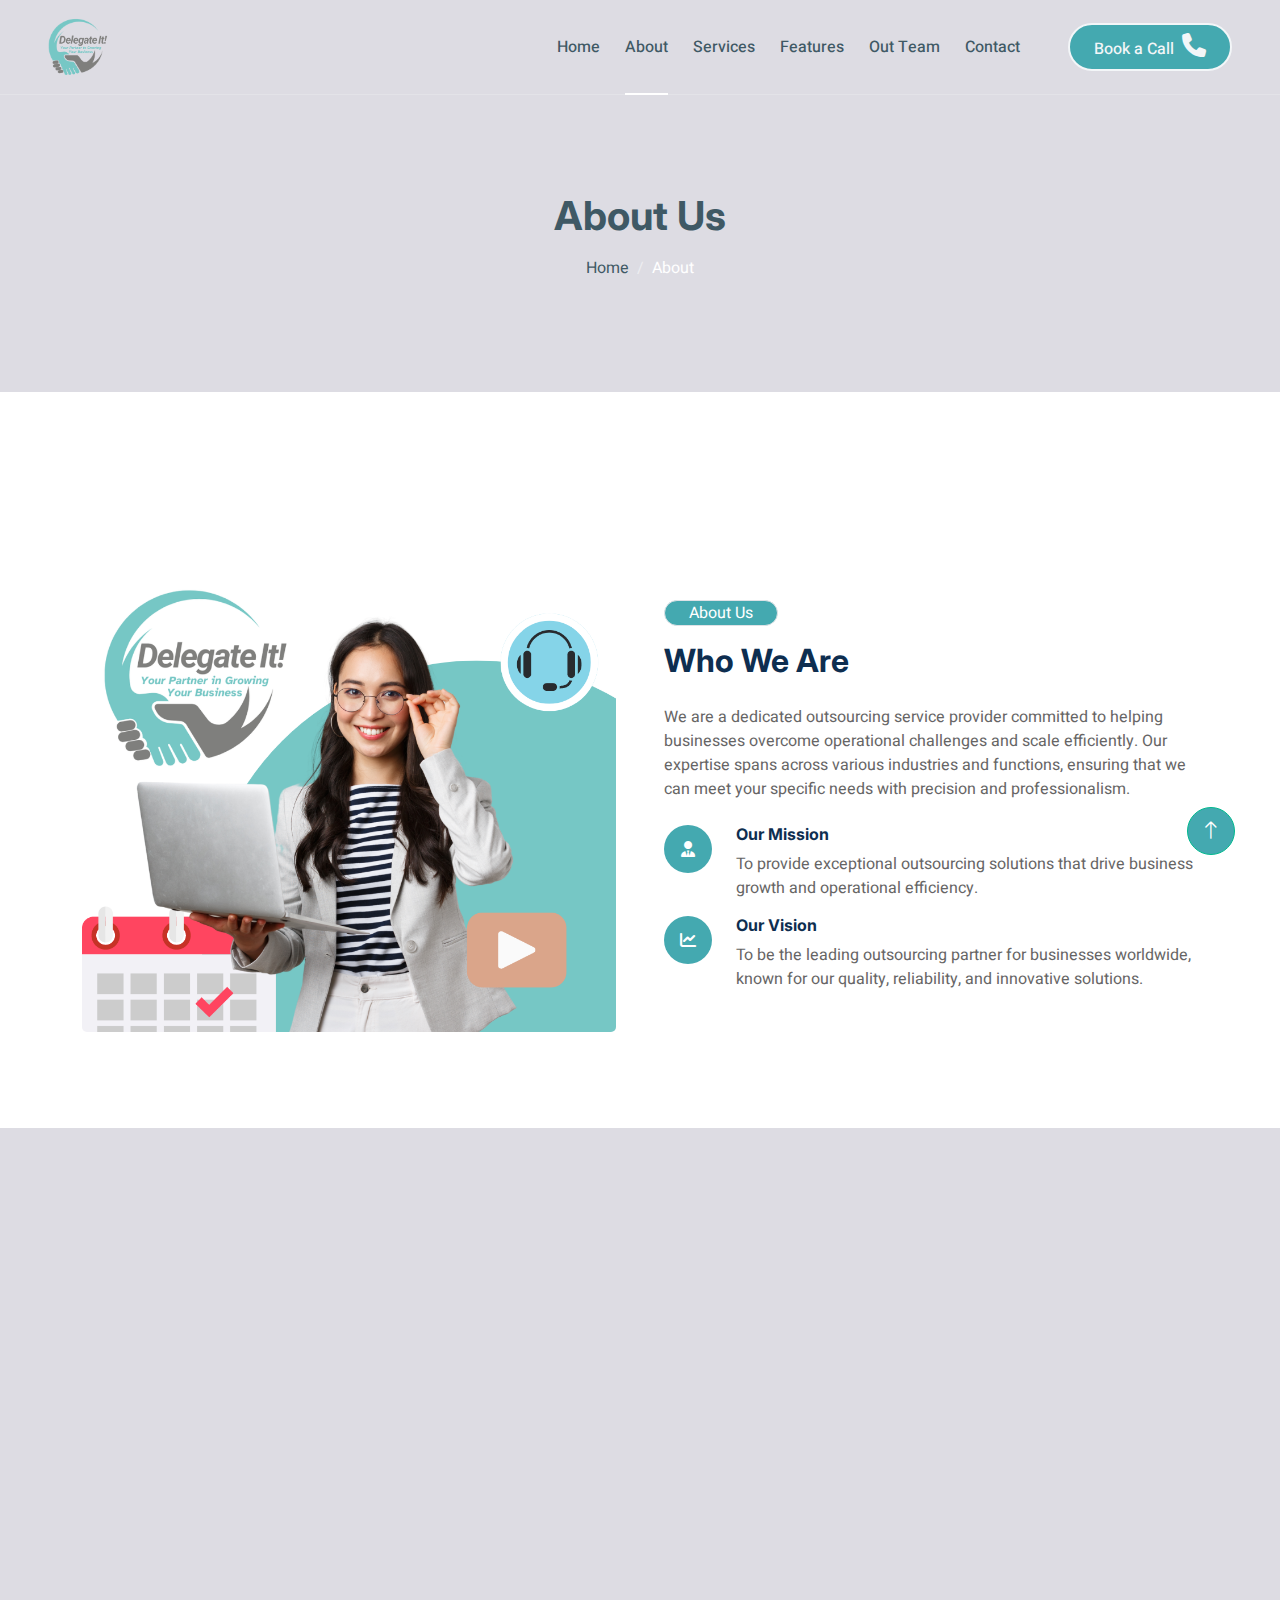
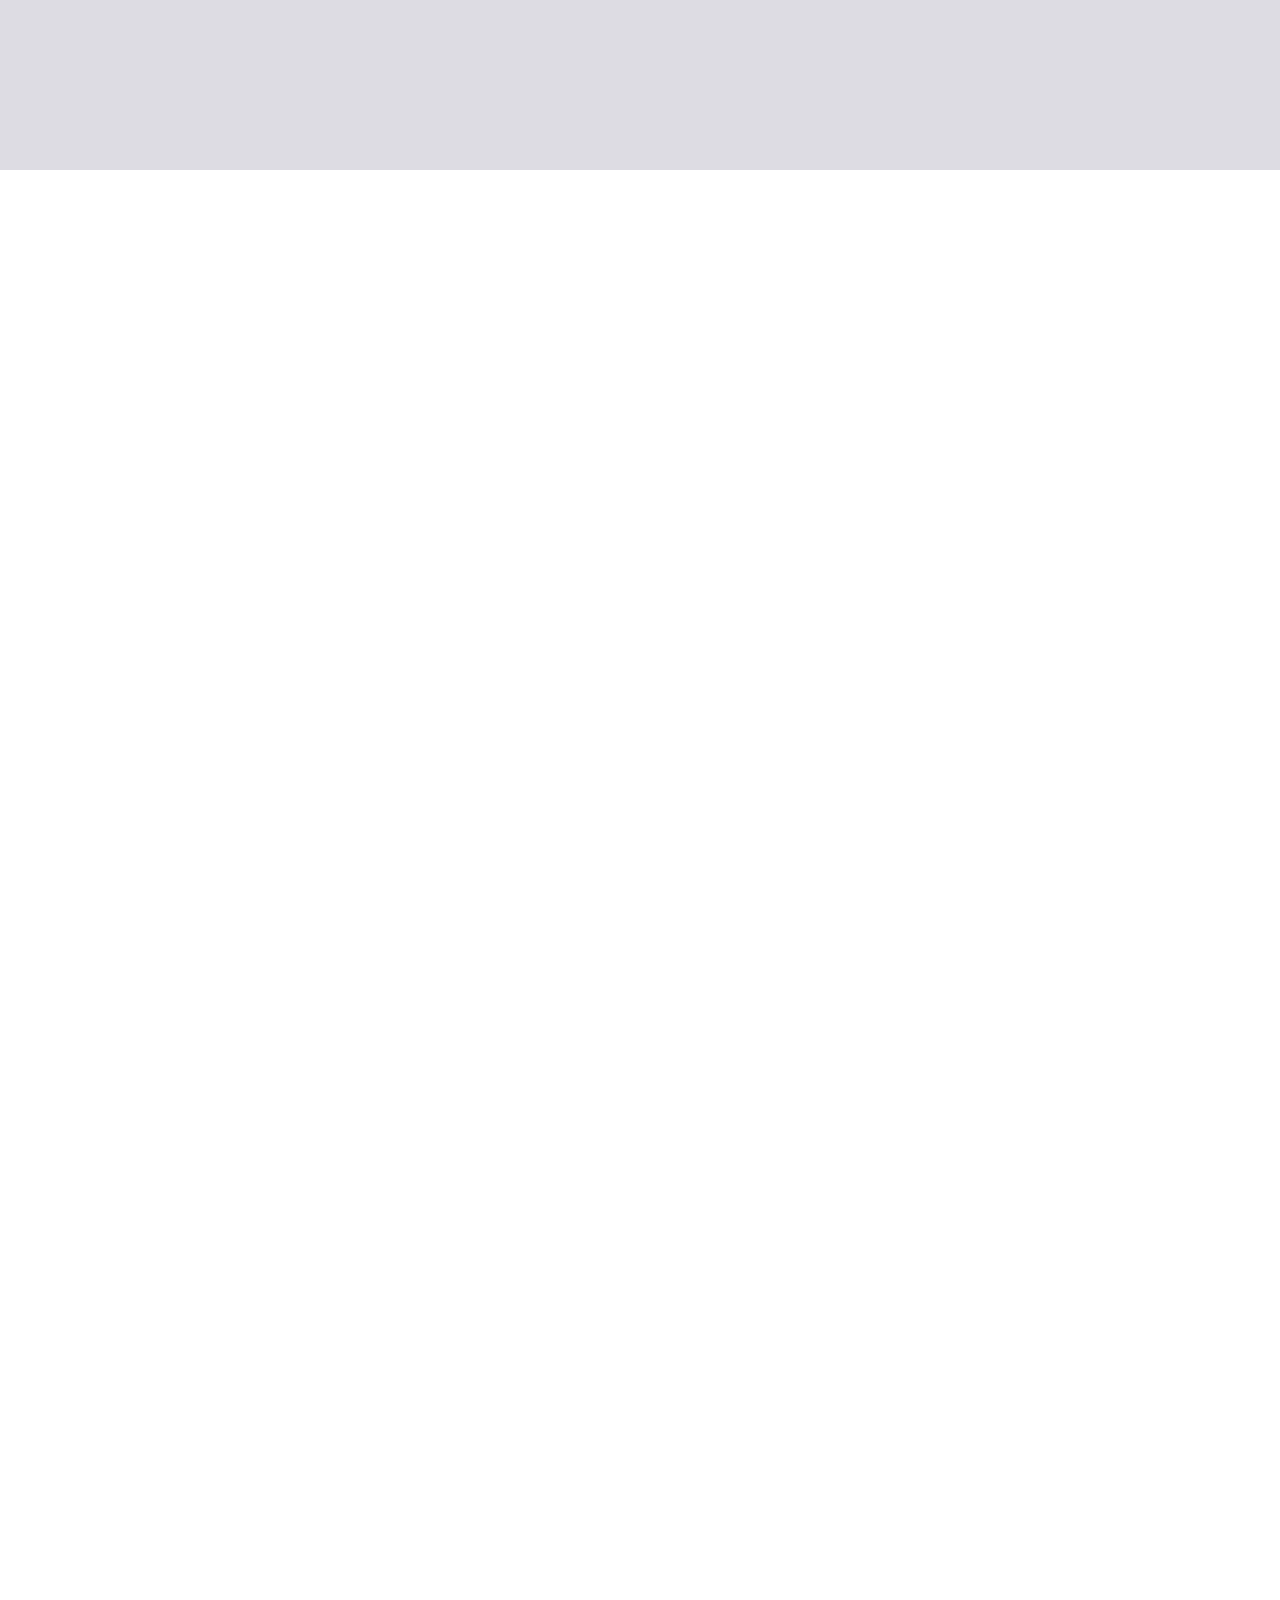
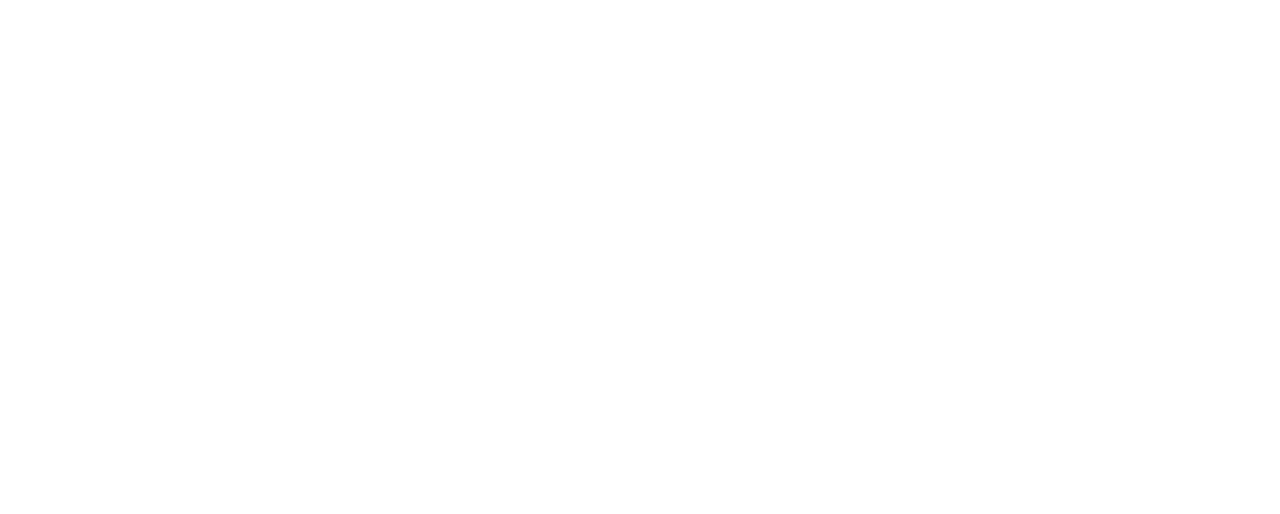
==== about.html @ 15de9ec6 "removing the career footer links" ====
<!DOCTYPE html>
<html lang="en">

<head>
    <meta charset="utf-8">
    <title>You Can Delegate | Staffing Agency</title>
    <meta content="width=device-width, initial-scale=1.0" name="viewport">
    <meta content="" name="keywords">
    <meta content="" name="description">

    <!-- Favicon -->
    <link href="img/favicon.ico" rel="icon">

    <!-- Google Web Fonts -->
    <link rel="preconnect" href="https://fonts.googleapis.com">
    <link rel="preconnect" href="https://fonts.gstatic.com" crossorigin>
    <link href="https://fonts.googleapis.com/css2?family=Heebo:wght@400;500;600&family=Inter:wght@700;800&display=swap" rel="stylesheet"> 

    <!-- Icon Font Stylesheet -->
    <link href="https://cdnjs.cloudflare.com/ajax/libs/font-awesome/6.5.2/css/all.min.css" rel="stylesheet">
    <link href="https://cdn.jsdelivr.net/npm/bootstrap-icons@1.4.1/font/bootstrap-icons.css" rel="stylesheet">

    <!-- Libraries Stylesheet -->
    <link href="lib/animate/animate.min.css" rel="stylesheet">
    <link href="lib/owlcarousel/assets/owl.carousel.min.css" rel="stylesheet">

    <!-- Customized Bootstrap Stylesheet -->
    <link href="css/bootstrap.min.css" rel="stylesheet">

    <!-- Template Stylesheet -->
    <link href="css/style.css" rel="stylesheet">
</head>

<body>
    <div class="container-xxl bg-white p-0">
        <!-- Spinner Start -->
        <div id="spinner" class="show bg-white position-fixed translate-middle w-100 vh-100 top-50 start-50 d-flex align-items-center justify-content-center">
            <div class="spinner-border text-primary" style="width: 3rem; height: 3rem;" role="status">
                <span class="sr-only">Loading...</span>
            </div>
        </div>
        <!-- Spinner End -->


        <!-- Navbar & Hero Start -->
        <div class="container-xxl position-relative p-0">
            <nav class="navbar navbar-expand-lg navbar-light px-4 px-lg-5 py-3 py-lg-0 ">
                <a href="index.html" class="navbar-brand p-0">
                    
                    <img src="img/small_header_logo.png" alt="Logo">
                </a>
                <button class="navbar-toggler" type="button" data-bs-toggle="collapse" data-bs-target="#navbarCollapse">
                    <span class="fa fa-bars"></span>
                </button>
                <div class="collapse navbar-collapse" id="navbarCollapse">
                    <div class="navbar-nav ms-auto py-0 ">
                        <a href="index.html" class="nav-item nav-link  "><span class="hc-dark">Home</span></a>
                        <a href="index.html#about-section" class="nav-item nav-link active"><span class="hc-dark">About</span></a>
                        <a href="index.html#services-section" class="nav-item nav-link"><span class="hc-dark">Services</span></a>
                        <a href="index.html#features-section" class="nav-item nav-link "><span class="hc-dark">Features</span></a>
                        <a href="index.html#team-section" class="nav-item nav-link"><span class="hc-dark">Out Team</span></a>
                        <!--<div class="nav-item dropdown">
                            <a href="#" class="nav-link dropdown-toggle" data-bs-toggle="dropdown">Pages</a>
                            <div class="dropdown-menu m-0">
                                <a href="feature.html" class="dropdown-item">Features</a>
                                <a href="quote.html" class="dropdown-item">Free Quote</a>
                                <a href="team.html" class="dropdown-item">Our Team</a>
                                <a href="testimonial.html" class="dropdown-item">Testimonial</a>
                                <a href="404.html" class="dropdown-item">404 Page</a>
                            </div>
                        </div> -->
                        <a href="contact.html" class="nav-item nav-link"><span class="hc-dark">Contact</span></a>
                    </div>
                    <a href="book_a_call.html" class="btn btn-outline-light border-2 rounded-pill bg-teal text-light py-2 px-4 ms-lg-5">Book a Call<i class="fa fa-phone text-light fs-4 ms-2"></i></a>
                </div>
            </nav>

            <div class="container-xxl btn-bg-gray page-header">
                <div class="container text-center">
                    <h1 class=" animated zoomIn mb-3 hc-dark">About Us</h1>
                    <nav aria-label="breadcrumb">
                        <ol class="breadcrumb justify-content-center">
                            <li class="breadcrumb-item"><a class="" href="index.html"><span class="hc-dark">Home</span></a></li>
                            <li class="breadcrumb-item text-white active " aria-current="page">About</li>
                        </ol>
                    </nav>
                </div>
            </div>
        </div>
        <!-- Navbar & Hero End -->


        <!-- About Start -->
        <div class="container-xxl py-6" id="about-section">
            <div class="container">
                <div class="row g-5 align-items-center">
                    <div class="col-lg-6 wow zoomIn" data-wow-delay="0.1s">
                        <img class="img-fluid rounded" src="img/about_us_lg.png">
                    </div>
                    <div class="col-lg-6 wow fadeInUp" data-wow-delay="0.1s">
                        <div class="d-inline-block border rounded-pill bg-teal text-white px-4 mb-3">About Us</div>
                        <h2 class="mb-4">Who We Are</h2>
                        <p class="mb-4">We are a dedicated outsourcing service provider committed to helping businesses overcome operational challenges and scale efficiently. Our expertise spans across various industries and functions, ensuring that we can meet your specific needs with precision and professionalism.</p>
                        <div class="row g-3 mb-4">
                            <div class="col-12 d-flex">
                                <div class="flex-shrink-0 btn-lg-square rounded-circle bg-teal">
                                    <i class="fa fa-user-tie text-white"></i>
                                </div>
                                <div class="ms-4">
                                    <h6>Our Mission</h6>
                                    <span>To provide exceptional outsourcing solutions that drive business growth and operational efficiency.</span>
                                </div>
                            </div>
                            <div class="col-12 d-flex">
                                <div class="flex-shrink-0 btn-lg-square rounded-circle bg-teal">
                                    <i class="fa fa-chart-line text-white"></i>
                                </div>
                                <div class="ms-4">
                                    <h6>Our Vision</h6>
                                    <span>To be the leading outsourcing partner for businesses worldwide, known for our quality, reliability, and innovative solutions.</span>
                                </div>
                            </div>
                        </div>
                    </div>
                </div>
            </div>
        </div>
        <!-- About End -->


        <!-- Features Start -->
        <div class="container-xxl py-6 btn-bg-gray" id="features-section">
            <div class="container">
                <div class="row g-5">
                    <div class="col-lg-5 wow fadeInUp" data-wow-delay="0.1s">
                        <div class="d-inline-block border rounded-pill bg-teal text-white px-4 mb-3">Features</div>
                        <h2 class="mb-4">Why People Choose Us?</h2>
                        <p>Partner with us and experience the advantages of professional, efficient, and cost-effective outsourcing solutions</p>
                        <p</p>
                        <a class="btn btn-primary bg-teal rounded-pill py-3 px-5 mt-2" href="feature.html">Read More</a>
                    </div>
                    <div class="col-lg-7">
                        <div class="row g-5">
                            <div class="col-sm-6 wow fadeIn" data-wow-delay="0.1s">
                                <div class="d-flex align-items-center mb-3">
                                    <div class="flex-shrink-0 btn-square bg-teal rounded-circle me-3">
                                        <i class="fa fa-award text-white"></i>
                                    </div>
                                    <h6 class="mb-0">Expert Talent Sourcing</h6>
                                </div>
                                <span>We connect you with the right talent to meet your specific requirements.</span>
                            </div>
                            <div class="col-sm-6 wow fadeIn" data-wow-delay="0.2s">
                                <div class="d-flex align-items-center mb-3">
                                    <div class="flex-shrink-0 btn-square bg-teal rounded-circle me-3">
                                        <i class="fa fa-percent text-white"></i>
                                    </div>
                                    <h6 class="mb-0">Cost-Effective Solutions</h6>
                                </div>
                                <span>Our services help you reduce operational costs without compromising on quality.</span>
                            </div>
                            <div class="col-sm-6 wow fadeIn" data-wow-delay="0.3s">
                                <div class="d-flex align-items-center mb-3">
                                    <div class="flex-shrink-0 btn-square bg-teal rounded-circle me-3">
                                        <i class="fa fa-map-marker-alt text-white"></i>
                                    </div>
                                    <h6 class="mb-0">Flexible Workspaces</h6>
                                </div>
                                <span>Benefit from our abundant and adaptable workspaces in the Philippines.</span>
                            </div>
                            <div class="col-sm-6 wow fadeIn" data-wow-delay="0.4s">
                                <div class="d-flex align-items-center mb-3">
                                    <div class="flex-shrink-0 btn-square bg-teal rounded-circle me-3">
                                        <i class="fa fa-cubes text-white"></i>
                                    </div>
                                    <h6 class="mb-0">Comprehensive Support</h6>
                                </div>
                                <span>From training to payroll management, we handle it all to ensure seamless operations.</span>
                            </div>
                            <div class="col-sm-6 wow fadeIn" data-wow-delay="0.5s">
                                <div class="d-flex align-items-center mb-3">
                                    <div class="flex-shrink-0 btn-square bg-teal rounded-circle me-3">
                                        <i class="fa fa-chart-line text-white"></i>
                                    </div>
                                    <h6 class="mb-0">Proven Track Record</h6>
                                </div>
                                <span>With a robust outsourcing industry in the Philippines, we leverage our local expertise to deliver outstanding results.</span>
                            </div>
                            <div class="col-sm-6 wow fadeIn" data-wow-delay="0.6s">
                                <div class="d-flex align-items-center mb-3">
                                    <div class="flex-shrink-0 btn-square bg-teal rounded-circle me-3">
                                        <i class="fa fa-headset text-white"></i>
                                    </div>
                                    <h6 class="mb-0">24/7 Customer Support</h6>
                                </div>
                                <span>Never miss a detail on any of your project(s)</span>
                            </div>
                        </div>
                    </div>
                </div>
            </div>
        </div>
        <!-- Features End -->


        <!-- Team Start -->
        <div class="container-xxl py-6" id="team-section">
            <div class="container">
                <div class="mx-auto text-center wow fadeInUp" data-wow-delay="0.1s" style="max-width: 600px;">
                    <div class="d-inline-block border rounded-pill bg-teal text-white px-4 mb-3">Our Team</div>
                    <h2 class="mb-5">Meet Our Team Members</h2>
                </div>
                <div class="row g-4 justify-content-center">
                    <div class="col-lg-4 col-md-6 wow fadeInUp" data-wow-delay="0.1s">
                        <div class="team-item ">
                            <h5>Marjorie May U. Teh</h5>
                            <p class="mb-4">Managing Director | Co-Founder</p>
                            <img class="img-fluid rounded-circle w-100 mb-4" src="img/team/Marjorie May U. Teh.jpg" alt="">
                            <div class="d-flex justify-content-center">
                                <a class="btn btn-square text-primary bg-white m-1" href="https://web.facebook.com/marjorie.teh"><i class="fab fa-facebook-f"></i></a>
                                <a class="btn btn-square text-primary bg-white m-1" href="https://www.linkedin.com/in/marjorieteh/"><i class="fab fa-linkedin-in"></i></a>
                            </div>
                        </div>
                    </div>
                    <div class="col-lg-4 col-md-6 wow fadeInUp" data-wow-delay="0.1s">
                        <div class="team-item">
                            <h5>Phillip Tan</h5>
                            <p class="mb-4">CEO | Founder</p>
                            <img class="img-fluid rounded-circle w-100 mb-4" src="img/team/Phillip Tan.jpg" alt="">
                            <div class="d-flex justify-content-center">
                                <a class="btn btn-square text-primary bg-white m-1" href=""><i class="fab fa-facebook-f"></i></a>
                                <a class="btn btn-square text-primary bg-white m-1" href="https://www.linkedin.com/in/phillip10/"><i class="fab fa-linkedin-in"></i></a>
                            </div>
                        </div>
                    </div>
                    <div class="col-lg-4 col-md-6 wow fadeInUp" data-wow-delay="0.3s">
                        <div class="team-item">
                            <h5>Marvin Intos</h5>
                            <p class="mb-4">Business Development Manager</p>
                            <img class="img-fluid rounded-circle w-100 mb-4" src="img/team/Marvin Intos.png" alt="">
                            <div class="d-flex justify-content-center">
                                <a class="btn btn-square text-primary bg-white m-1" href=""><i class="fab fa-facebook-f"></i></a>
                                <a class="btn btn-square text-primary bg-white m-1" href="https://www.linkedin.com/in/marvinintos/"><i class="fab fa-linkedin-in"></i></a>
                            </div>
                        </div>
                    </div>
                    <div class="col-lg-3 col-md-6 wow fadeInUp" data-wow-delay="0.7s">
                        <div class="team-item">
                            <h5>Chris Manongdo</h5>
                            <p class="mb-4">Financial Analyst</p>
                            <img class="img-fluid rounded-circle w-100 mb-4" src="img/team/Chris Manongdo.jpg" alt="">
                            <div class="d-flex justify-content-center">
                                <a class="btn btn-square text-primary bg-white m-1" href=""><i class="fab fa-facebook-f"></i></a>
                                <a class="btn btn-square text-primary bg-white m-1" href="https://www.linkedin.com/in/chrismanongdo/"><i class="fab fa-linkedin-in"></i></a>
                            </div>
                        </div>
                    </div>
                    <div class="col-lg-3 col-md-6 wow fadeInUp" data-wow-delay="0.7s">
                        <div class="team-item">
                            <h5>Mahonri Mardy Lulab</h5>
                            <p class="mb-4">Graphic Designer</p>
                            <img class="img-fluid rounded-circle w-100 mb-4" src="img/team/Mahonri Mardy Lulab.jpg" alt="">
                            <div class="d-flex justify-content-center">
                                <a class="btn btn-square text-primary bg-white m-1" href="https://web.facebook.com/mahonri.lulab.9"><i class="fab fa-facebook-f"></i></a>
                                <a class="btn btn-square text-primary bg-white m-1" href="https://www.linkedin.com/in/mahonri-mardy-lulab-6846656b/"><i class="fab fa-linkedin-in"></i></a>
                            </div>
                        </div>
                    </div>
                    <div class="col-lg-3 col-md-6 wow fadeInUp" data-wow-delay="0.7s">
                        <div class="team-item">
                            <h5>Rosell Acaylar</h5>
                            <p class="mb-4">Computer Programmer</p>
                            <img class="img-fluid rounded-circle w-100 mb-4" src="img/team/Rosell Acaylar.jpg" alt="">
                            <div class="d-flex justify-content-center">
                                <a class="btn btn-square text-primary bg-white m-1" href="https://web.facebook.com/roscray"><i class="fab fa-facebook-f"></i></a>
                                <a class="btn btn-square text-primary bg-white m-1" href="https://www.linkedin.com/in/rosell-a-7288a775/"><i class="fab fa-linkedin-in"></i></a>
                            </div>
                        </div>
                    </div>
                    <div class="col-lg-3 col-md-6 wow fadeInUp" data-wow-delay="0.7s">
                        <div class="team-item">
                            <h5>Mondred Munsod</h5>
                            <p class="mb-4">Full-stack Web Developer</p>
                            <img class="img-fluid rounded-circle w-100 mb-4" src="img/team/Mondred Munsod.jpg" alt="">
                            <div class="d-flex justify-content-center">
                                <a class="btn btn-square text-primary bg-white m-1" href="https://web.facebook.com/red.lds/"><i class="fab fa-facebook-f"></i></a>
                                <a class="btn btn-square text-primary bg-white m-1" href="https://www.linkedin.com/in/mondred-munsod/"><i class="fab fa-linkedin-in"></i></a>
                            </div>
                        </div>
                    </div>
                </div>
            </div>
        </div>
        <!-- Team End -->
        

        <!-- Footer Start -->
        <div class="container-fluid bg-dark text-light footer pt-5 wow fadeIn" data-wow-delay="0.1s" style="margin-top: 6rem;">
            <div class="container py-5">
                <div class="row g-5">
                    <div class="col-md-6 col-lg-3">
                        <h5 class="text-white mb-4">Get In Touch</h5>
                        <div class="col-lg-6 wow zoomIn mb-3" data-wow-delay="0.1s">
                            <img class="img-fluid rounded" src="img/small_header_logo.png">
                        </div>
                        
                        <p><i class="fa fa-map-marker-alt me-3"></i>Central Park Davao City, Philippines</p>
                        <p><i class="fa fa-envelope me-3"></i>support@youcandelegate.com</p>
                        <div class="d-flex pt-2">
                            <a class="btn btn-outline-light btn-social" href=""><i class="fab fa-twitter"></i></a>
                            <a class="btn btn-outline-light btn-social" href=""><i class="fab fa-facebook-f"></i></a>
                            <a class="btn btn-outline-light btn-social" href=""><i class="fab fa-youtube"></i></a>
                            <a class="btn btn-outline-light btn-social" href=""><i class="fab fa-instagram"></i></a>
                            <a class="btn btn-outline-light btn-social" href=""><i class="fab fa-linkedin-in"></i></a>
                        </div>
                    </div>
                    <div class="col-md-6 col-lg-3">
                        <h5 class="text-white mb-4">Quick Link</h5>
                        <a class="btn btn-link" href="about.html">About Us</a>
                        <a class="btn btn-link" href="contact.html">Contact Us</a>
                        <a class="btn btn-link" href="">Privacy Policy</a>
                        <a class="btn btn-link" href="">Terms & Condition</a>
                    </div>
                    <div class="col-md-6 col-lg-3">
                        <h5 class="text-white mb-4">Popular Link</h5>
                        <a class="btn btn-link" href="about.html">About Us</a>
                        <a class="btn btn-link" href="contact.html">Contact Us</a>
                        <a class="btn btn-link" href="">Privacy Policy</a>
                        <a class="btn btn-link" href="">Terms & Condition</a>
                    </div>
                    <div class="col-md-6 col-lg-3">
                        <h5 class="text-white mb-4">Newsletter</h5>
                        <p>Your Partner in Growing Your Business.</p>
                        <a href="book_a_call.html" class="btn btn-light border-2 rounded-pill btn-c-gray py-2 px-4 ">Book a Call<i class="fa fa-phone btn-c-gray fs-4 ms-2"></i></a>
                    </div>
                </div>
            </div>
            <div class="container">
                <div class="copyright">
                    <div class="row justify-content-center">
                        <div class="col-md-12  text-center text-md-start mb-3 mb-md-0">
                            &copy; <a class="border-bottom" href="#">https://youcandelegate.com</a>, All Rights Reserved. 
							Crafted By <a class="border-bottom" href="https://www.linkedin.com/in/mondred-munsod/">RedLds</a>
                        </div>
                        <!-- <div class="col-md-6 text-center text-md-end">
                            <div class="footer-menu">
                                <a href="">Home</a>
                                <a href="">Cookies</a>
                                <a href="">Help</a>
                                <a href="">FQAs</a>
                            </div>
                        </div> -->
                    </div>
                </div>
            </div>
        </div>
        <!-- Footer End -->


        <!-- Back to Top -->
        <a href="#" class="btn btn-lg btn-primary bg-teal btn-lg-square back-to-top"><i class="bi bi-arrow-up"></i></a>
    </div>

    <!-- JavaScript Libraries -->
    <script src="https://code.jquery.com/jquery-3.4.1.min.js"></script>
    <script src="https://cdn.jsdelivr.net/npm/bootstrap@5.0.0/dist/js/bootstrap.bundle.min.js"></script>
    <script src="lib/wow/wow.min.js"></script>
    <script src="lib/easing/easing.min.js"></script>
    <script src="lib/waypoints/waypoints.min.js"></script>
    <script src="lib/owlcarousel/owl.carousel.min.js"></script>

    <!-- Template Javascript -->
    <script src="js/main.js"></script>
</body>

</html>
---- css/style.css ----
/********** Template CSS **********/
:root {
    --primary: #44a9b0;
    --light: #F3F6F8;
    --dark: #0E2E50;
}


/*** Spinner ***/
#spinner {
    opacity: 0;
    visibility: hidden;
    transition: opacity .5s ease-out, visibility 0s linear .5s;
    z-index: 99999;
}

#spinner.show {
    transition: opacity .5s ease-out, visibility 0s linear 0s;
    visibility: visible;
    opacity: 1;
}

.back-to-top {
    position: fixed;
    display: none;
    right: 45px;
    bottom: 45px;
    z-index: 99;
}

.my-6 {
    margin-top: 6rem;
    margin-bottom: 6rem;
}

.py-6 {
    padding-top: 6rem;
    padding-bottom: 6rem;
}


/*** Button ***/
.btn {
    font-weight: 500;
    transition: .5s;
}

.btn.btn-primary,
.btn.btn-outline-primary:hover {
    color: #FFFFFF;
}

.btn-square {
    width: 38px;
    height: 38px;
}

.btn-sm-square {
    width: 32px;
    height: 32px;
}

.btn-lg-square {
    width: 48px;
    height: 48px;
}

.btn-square,
.btn-sm-square,
.btn-lg-square {
    padding: 0;
    display: flex;
    align-items: center;
    justify-content: center;
    font-weight: normal;
    border-radius: 50px;
}


/*** Navbar ***/
.navbar .navbar-nav .nav-link {
    position: relative;
    margin-left: 25px;
    padding: 35px 0;
    color: #FFFFFF;
    font-weight: 500;
    outline: none;
    transition: .5s;
}

.navbar .navbar-nav .nav-link:hover,
.navbar .navbar-nav .nav-link.active {
    color: #FFFFFF;
}

.sticky-top.navbar .navbar-nav .nav-link {
    padding: 20px 0;
    color: var(--dark);
}

.sticky-top.navbar .navbar-nav .nav-link:hover,
.sticky-top.navbar .navbar-nav .nav-link.active {
    color: var(--primary);
}

.navbar .navbar-brand h1 {
    color: #FFFFFF;
}

.navbar .navbar-brand img {
    max-height: 60px;
    transition: .5s;
}

.sticky-top.navbar .navbar-brand img {
    max-height: 45px;
}

@media (max-width: 991.98px) {
    .sticky-top.navbar {
        position: relative;
        background: #FFFFFF;
    }

    .navbar .navbar-collapse {
        margin-top: 15px;
        border-top: 1px solid #DDDDDD;
    }

    .navbar .navbar-nav .nav-link,
    .sticky-top.navbar .navbar-nav .nav-link {
        padding: 10px 0;
        margin-left: 0;
        color: var(--dark);
    }

    .navbar .navbar-nav .nav-link:hover,
    .navbar .navbar-nav .nav-link.active {
        color: var(--primary);
    }

    .navbar .navbar-brand h1 {
        color: var(--primary);
    }

    .navbar .navbar-brand img {
        max-height: 45px;
    }
}

@media (min-width: 992px) {
    .navbar {
        position: absolute;
        width: 100%;
        top: 0;
        left: 0;
        border-bottom: 1px solid rgba(256, 256, 256, .2);
        z-index: 999;
    }
    
    .sticky-top.navbar {
        position: fixed;
        background: #FFFFFF;
    }

    .navbar .navbar-nav .nav-link::before {
        position: absolute;
        content: "";
        width: 100%;
        height: 2px;
        bottom: 10px;
        left: 0;
        background: #FFFFFF;
        opacity: 0;
        transition: .5s;
    }

    .sticky-top.navbar .navbar-nav .nav-link::before {
        background: var(--primary);
    }

    .navbar .navbar-nav .nav-link:hover::before,
    .navbar .navbar-nav .nav-link.active::before {
        bottom: -1px;
        left: 0;
        opacity: 1;
    }

    .navbar .navbar-nav .nav-link.nav-contact::before {
        display: none;
    }

    .sticky-top.navbar .navbar-brand h1 {
        color: var(--primary);
    }

    .navbar .nav-item .dropdown-menu {
        display: block;
        visibility: hidden;
        top: 100%;
        transform: rotateX(-75deg);
        transform-origin: 0% 0%;
        transition: .5s;
        opacity: 0;
    }

    .navbar .nav-item:hover .dropdown-menu {
        transform: rotateX(0deg);
        visibility: visible;
        transition: .5s;
        opacity: 1;
    }
}


/*** Hero Header ***/
.h-xxl {
    font-size: 3.5rem !important;
}
.h-xl {
    font-size: 3rem !important;
}
.h-l {
    font-size: 2rem !important;
}
.p-hero {
    padding: 3.5rem !important;
}
.btn-hero {
    margin-right: 1rem !important;
}
.btn-bg-gray {
    background-color: #dddce3 !important;
}
.btn-c-gray {
    color: #44a9b0 !important;
}
.hc-dark {
    color: #3F5965;
}
.bg-teal {
    background-color: #44a9b0 !important;
}
.bg-teal2 {
    background-color: #82d0d2 !important;
}
.bg-teal3 {
    background-color: #76c7c5 !important;
}
.bg-c-teal3 {
    color: #6fc5c6 !important;
}
.bg-light {
    background-color: #7cdac4 !important;
}
.bg-light2 {
    background-color: #befff0 !important;
}
.hero-slogan {
    background-color: #0e2e504f !important;
}
.hero-header {
    
    margin-bottom: 6rem;
    padding: 12rem 0 9rem 0;
    background: url(../img/shape-bottom.png) center bottom no-repeat;
}

.page-header {
    margin-bottom: 6rem;
    padding: 12rem 0 6rem 0;
}

@media (max-width: 991.98px) {
    .hero-header {
        padding: 6rem 0 9rem 0;
    }

    .page-header {
        padding: 6rem 0;
    }
    .h-xxl {
        font-size: 2rem !important;
    }
    .h-xl {
        font-size: 1.5rem !important;
    }
    .h-l {
        font-size: 1rem !important;
    }
    .p-hero {
        padding: 0rem !important;
    }
    .btn-hero {
        padding: .5rem 1rem !important;
        margin-right: .5rem !important;
    }
}

.page-header .breadcrumb-item+.breadcrumb-item::before {
    color: rgba(256, 256, 256, .5);
}


/*** Service ***/
.service-item {
    box-shadow: 0 0 45px rgba(0, 0, 0, .07);
    border: 1px solid transparent;
    transition: .5s;
}

.service-item:hover {
    box-shadow: none;
    border-color: var(--primary);
}

.service-item .service-icon,
.service-item .service-btn {
    margin: -1px 0 0 -1px;
    width: 65px;
    height: 65px;
    display: flex;
    align-items: center;
    justify-content: center;
    color: #FFFFFF;
    background: var(--primary);
    border-radius: 5px 0;
    transition: .5s;
}

.service-item .service-btn {
    margin: -1px -1px 0 0;
    border-radius: 0 5px;
    opacity: 0;
}

.service-item:hover .service-btn {
    opacity: 1;
}


/*** Testimonial ***/
.testimonial-carousel .owl-item .testimonial-item {
    box-shadow: 0 0 45px rgba(0, 0, 0, .07);
    border: 1px solid transparent;
    transform: scale(.85);
    transition: .5s;
}

.testimonial-carousel .owl-item.center .testimonial-item {
    box-shadow: none;
    border-color: var(--primary);
    transform: scale(1);
}

.testimonial-carousel .owl-item .testimonial-item img {
    width: 50px;
    height: 50px;
}

.testimonial-carousel .owl-nav {
    margin-top: 20px;
    display: flex;
    justify-content: center;
}

.testimonial-carousel .owl-nav .owl-prev,
.testimonial-carousel .owl-nav .owl-next {
    margin: 0 12px;
    width: 40px;
    height: 40px;
    display: flex;
    align-items: center;
    justify-content: center;
    color: var(--primary);
    border: 1px solid var(--primary);
    border-radius: 45px;
    transition: .5s;
}

.testimonial-carousel .owl-nav .owl-prev:hover,
.testimonial-carousel .owl-nav .owl-next:hover {
    color: #FFFFFF;
    background: var(--primary);
}


/*** Team ***/
.team-item {
    position: relative;
    padding: 30px;
    text-align: center;
    transition: .5s;
    z-index: 1;
}

.team-item::before,
.team-item::after {
    position: absolute;
    content: "";
    width: 100%;
    height: 40%;
    top: 0;
    left: 0;
    border-radius: 5px;
    background: #FFFFFF;
    box-shadow: 0 0 45px rgba(0, 0, 0, .07);
    transition: .5s;
    z-index: -1;
}

.team-item::after {
    top: auto;
    bottom: 0;
}

.team-item:hover::before,
.team-item:hover::after {
    background: var(--primary);
}

.team-item h5,
.team-item p {
    transition: .5s;
}

.team-item:hover h5,
.team-item:hover p {
    color: #FFFFFF;
}

.team-item img {
    padding: 15px;
    border: 1px solid var(--primary);
}


/*** Footer ***/
.footer .btn.btn-social {
    margin-right: 5px;
    width: 40px;
    height: 40px;
    display: flex;
    align-items: center;
    justify-content: center;
    color: var(--light);
    border: 1px solid rgba(256, 256, 256, .1);
    border-radius: 40px;
    transition: .3s;
}

.footer .btn.btn-social:hover {
    color: var(--primary);
}

.footer .btn.btn-link {
    display: block;
    margin-bottom: 10px;
    padding: 0;
    text-align: left;
    color: var(--light);
    font-weight: normal;
    transition: .3s;
}

.footer .btn.btn-link::before {
    position: relative;
    content: "\f105";
    font-family: "Font Awesome 5 Free";
    font-weight: 900;
    margin-right: 10px;
}

.footer .btn.btn-link:hover {
    letter-spacing: 1px;
    box-shadow: none;
}

.footer .copyright {
    padding: 25px 0;
    font-size: 14px;
    border-top: 1px solid rgba(256, 256, 256, .1);
}

.footer .copyright a {
    color: var(--light);
}

.footer .footer-menu a {
    margin-right: 15px;
    padding-right: 15px;
    border-right: 1px solid rgba(255, 255, 255, .1);
}

.footer .footer-menu a:last-child {
    margin-right: 0;
    padding-right: 0;
    border-right: none;
}
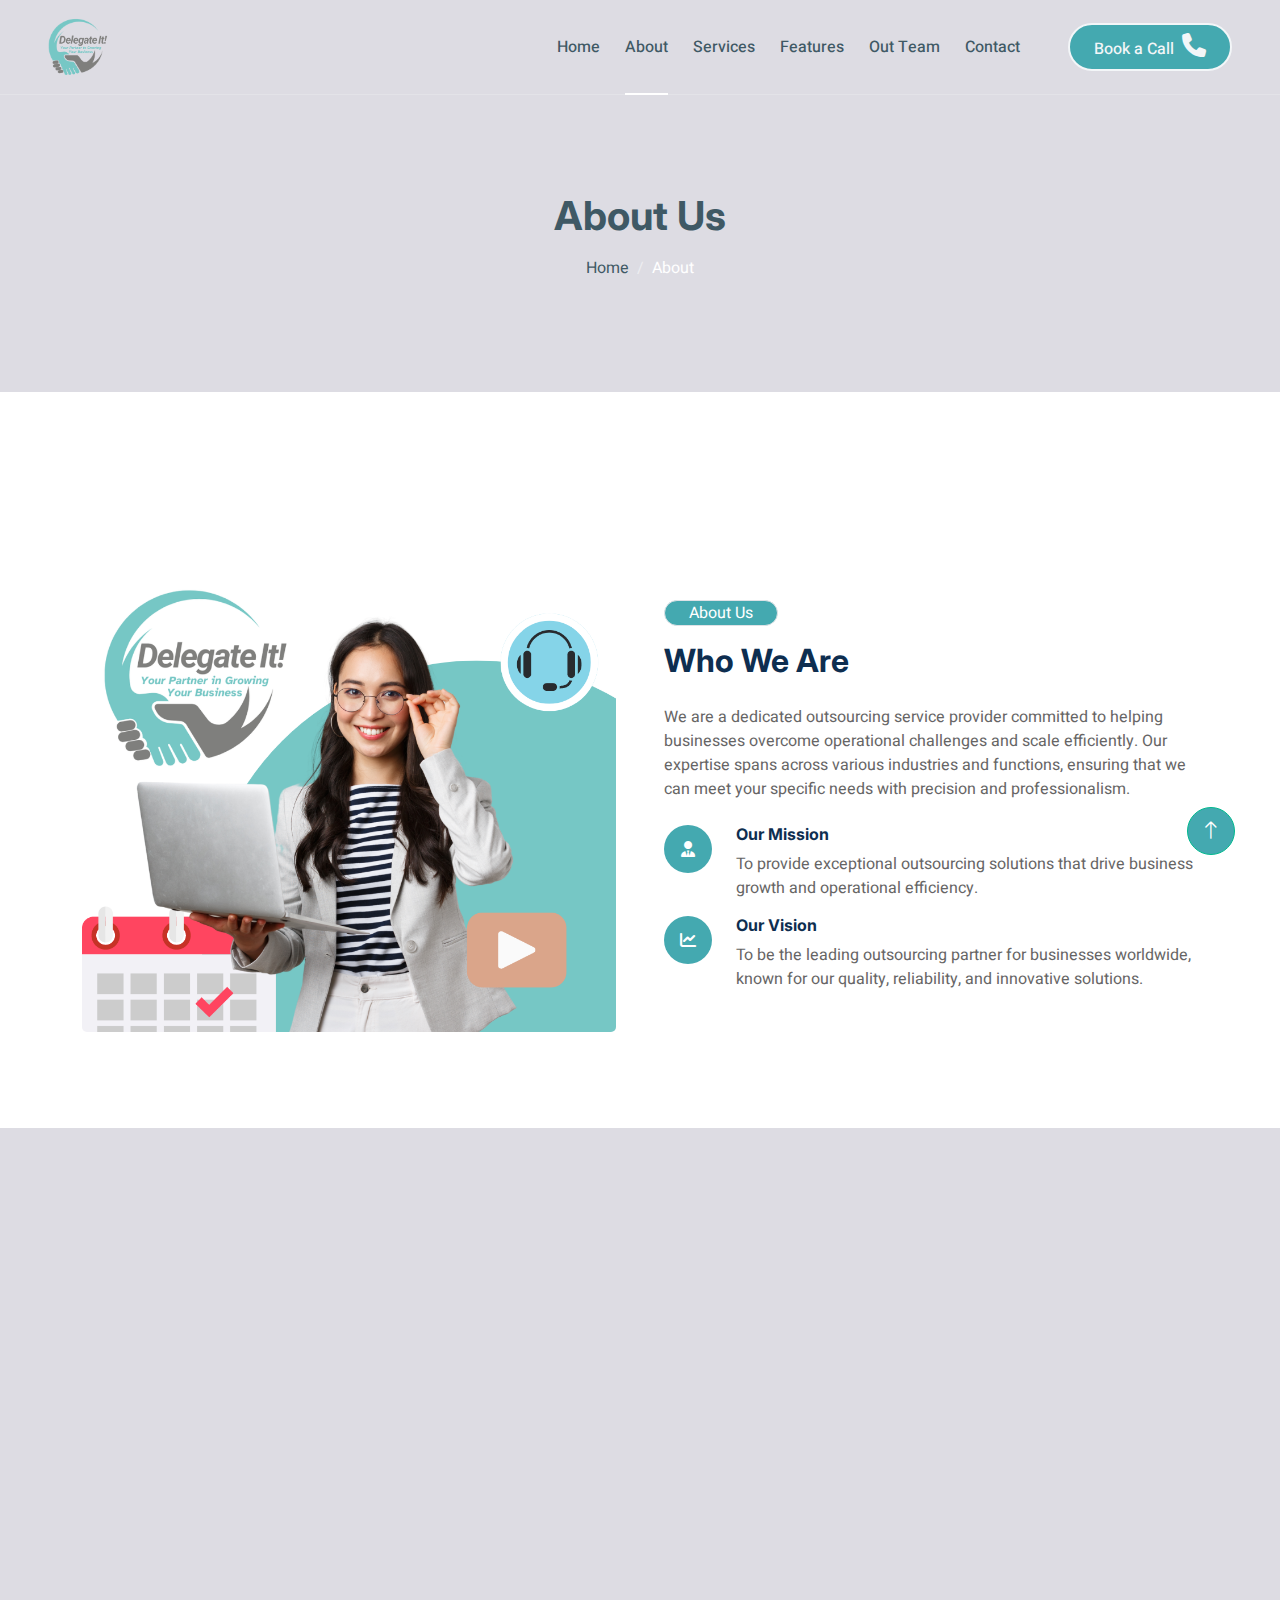
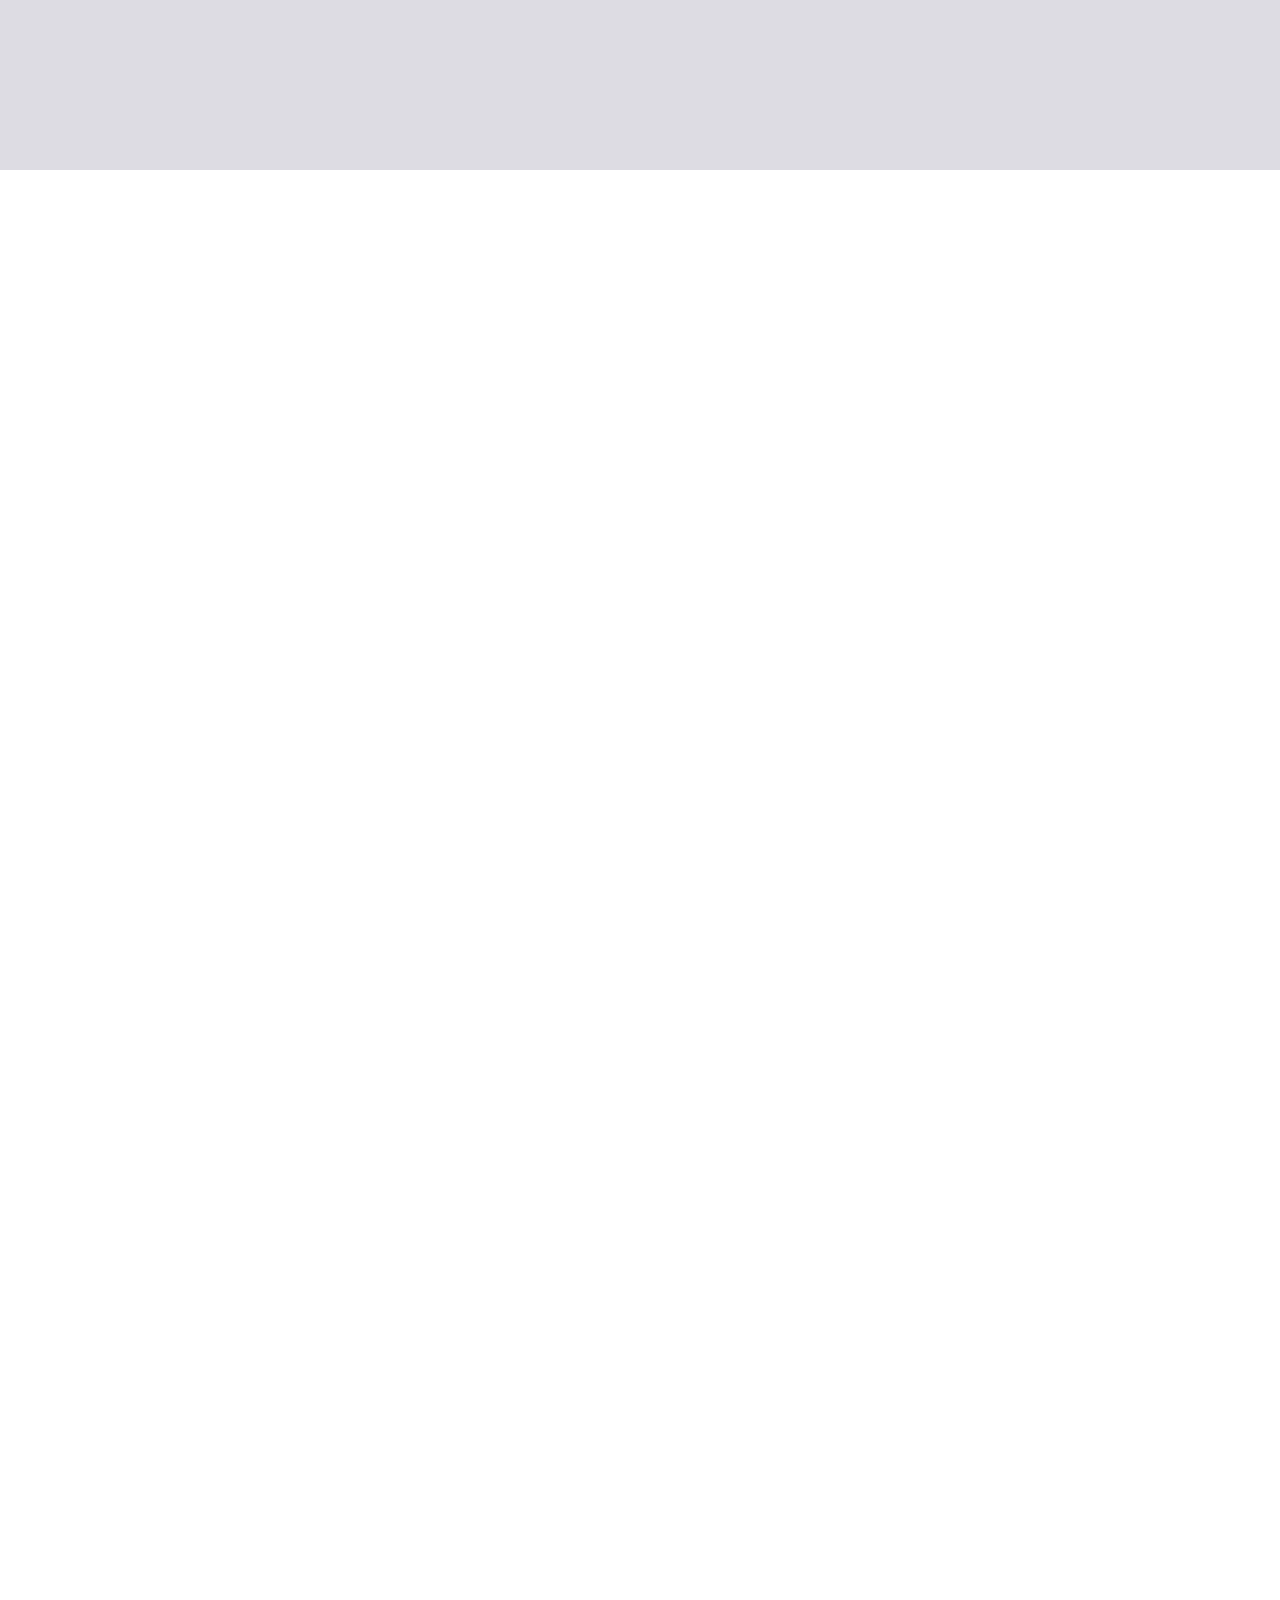
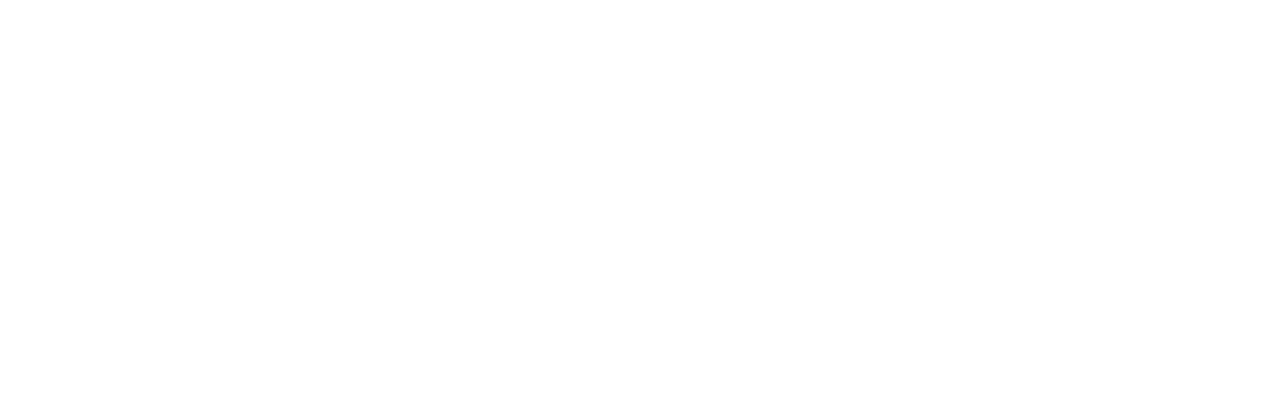
==== commit 4ea81c9a: "footer final revision" ====
--- a/about.html
+++ b/about.html
@@ -214,7 +214,7 @@
                     <div class="col-lg-4 col-md-6 wow fadeInUp" data-wow-delay="0.1s">
                         <div class="team-item ">
                             <h5>Marjorie May U. Teh</h5>
-                            <p class="mb-4">Managing Director | Co-Founder</p>
+                            <p class="mb-4">CEO | Founder</p>
                             <img class="img-fluid rounded-circle w-100 mb-4" src="img/team/Marjorie May U. Teh.jpg" alt="">
                             <div class="d-flex justify-content-center">
                                 <a class="btn btn-square text-primary bg-white m-1" href="https://web.facebook.com/marjorie.teh"><i class="fab fa-facebook-f"></i></a>
@@ -225,7 +225,7 @@
                     <div class="col-lg-4 col-md-6 wow fadeInUp" data-wow-delay="0.1s">
                         <div class="team-item">
                             <h5>Phillip Tan</h5>
-                            <p class="mb-4">CEO | Founder</p>
+                            <p class="mb-4">Operations Consultant</p>
                             <img class="img-fluid rounded-circle w-100 mb-4" src="img/team/Phillip Tan.jpg" alt="">
                             <div class="d-flex justify-content-center">
                                 <a class="btn btn-square text-primary bg-white m-1" href=""><i class="fab fa-facebook-f"></i></a>
@@ -295,43 +295,41 @@
         
 
         <!-- Footer Start -->
-        <div class="container-fluid bg-dark text-light footer pt-5 wow fadeIn" data-wow-delay="0.1s" style="margin-top: 6rem;">
+        <div class="container-fluid btn-bg-gray hc-dark footer pt-5 wow fadeIn" data-wow-delay="0.1s" style="margin-top: 6rem;">
             <div class="container py-5">
                 <div class="row g-5">
                     <div class="col-md-6 col-lg-3">
-                        <h5 class="text-white mb-4">Get In Touch</h5>
+                        <!--<h5 class="text-white mb-4"><span class="hc-dark">Reach Us Out</span></h5>-->
                         <div class="col-lg-6 wow zoomIn mb-3" data-wow-delay="0.1s">
                             <img class="img-fluid rounded" src="img/small_header_logo.png">
                         </div>
                         
                         <p><i class="fa fa-map-marker-alt me-3"></i>Central Park Davao City, Philippines</p>
-                        <p><i class="fa fa-envelope me-3"></i>support@youcandelegate.com</p>
+                        <!--<p><i class="fa fa-envelope me-3"></i>marjorie@youcandelegate.com</p>-->
                         <div class="d-flex pt-2">
-                            <a class="btn btn-outline-light btn-social" href=""><i class="fab fa-twitter"></i></a>
-                            <a class="btn btn-outline-light btn-social" href=""><i class="fab fa-facebook-f"></i></a>
-                            <a class="btn btn-outline-light btn-social" href=""><i class="fab fa-youtube"></i></a>
-                            <a class="btn btn-outline-light btn-social" href=""><i class="fab fa-instagram"></i></a>
-                            <a class="btn btn-outline-light btn-social" href=""><i class="fab fa-linkedin-in"></i></a>
+                            <a class="btn btn-outline-light bg-teal btn-social" href=""><i class="fab fa-twitter"></i></a>
+                            <a class="btn btn-outline-light bg-teal btn-social" href=""><i class="fab fa-facebook-f"></i></a>
+                            <a class="btn btn-outline-light bg-teal btn-social" href=""><i class="fab fa-youtube"></i></a>
+                            <a class="btn btn-outline-light bg-teal btn-social" href=""><i class="fab fa-instagram"></i></a>
+                            <a class="btn btn-outline-light bg-teal btn-social" href=""><i class="fab fa-linkedin-in"></i></a>
                         </div>
                     </div>
                     <div class="col-md-6 col-lg-3">
-                        <h5 class="text-white mb-4">Quick Link</h5>
-                        <a class="btn btn-link" href="about.html">About Us</a>
-                        <a class="btn btn-link" href="contact.html">Contact Us</a>
-                        <a class="btn btn-link" href="">Privacy Policy</a>
-                        <a class="btn btn-link" href="">Terms & Condition</a>
+                        <h5 class="hc-dark mb-4">Quick Links</h5>
+                        <a class="btn btn-link hc-dark" href="about.html"><span class="hc-dark">About Us</span></a>
+                        <a class="btn btn-link" href="contact.html"><span class="hc-dark">Contact Us</span></a>
+                        <a class="btn btn-link" href="feature.html"><span class="hc-dark">Features</span></a>
+                        <a class="btn btn-link" href="book_a_call.html"><span class="hc-dark">Book a Call</span></a>
                     </div>
                     <div class="col-md-6 col-lg-3">
-                        <h5 class="text-white mb-4">Popular Link</h5>
-                        <a class="btn btn-link" href="about.html">About Us</a>
-                        <a class="btn btn-link" href="contact.html">Contact Us</a>
-                        <a class="btn btn-link" href="">Privacy Policy</a>
-                        <a class="btn btn-link" href="">Terms & Condition</a>
+                        <h5 class="text-white mb-4 hc-dark"><span class="hc-dark">Popular Links</span></h5>
+                        <a class="btn btn-link hc-dark" href="about.html"><span class="hc-dark">About Us</span></a>
+                        <a class="btn btn-link" href="contact.html"><span class="hc-dark">Contact Us</span></a>
                     </div>
                     <div class="col-md-6 col-lg-3">
-                        <h5 class="text-white mb-4">Newsletter</h5>
+                        <h5 class="text-white mb-4"><span class="hc-dark">Get In Touch</span></h5>
                         <p>Your Partner in Growing Your Business.</p>
-                        <a href="book_a_call.html" class="btn btn-light border-2 rounded-pill btn-c-gray py-2 px-4 ">Book a Call<i class="fa fa-phone btn-c-gray fs-4 ms-2"></i></a>
+                        <a href="book_a_call.html" class="btn text-white bg-teal border-2 rounded-pill btn-c-gray py-2 px-4 "><span class="text-white">Book a Call</span><i class="fa fa-phone text-white fs-4 ms-2"></i></a>
                     </div>
                 </div>
             </div>
@@ -339,8 +337,8 @@
                 <div class="copyright">
                     <div class="row justify-content-center">
                         <div class="col-md-12  text-center text-md-start mb-3 mb-md-0">
-                            &copy; <a class="border-bottom" href="#">https://youcandelegate.com</a>, All Rights Reserved. 
-							Crafted By <a class="border-bottom" href="https://www.linkedin.com/in/mondred-munsod/">RedLds</a>
+                            &copy; <a class="border-bottom" href="#"><span class="hc-dark">https://youcandelegate.com</span></a>, All Rights Reserved. 
+							Crafted By <a class="border-bottom" href="https://www.linkedin.com/in/mondred-munsod/"><span class="hc-dark">RedLds</span></a>
                         </div>
                         <!-- <div class="col-md-6 text-center text-md-end">
                             <div class="footer-menu">
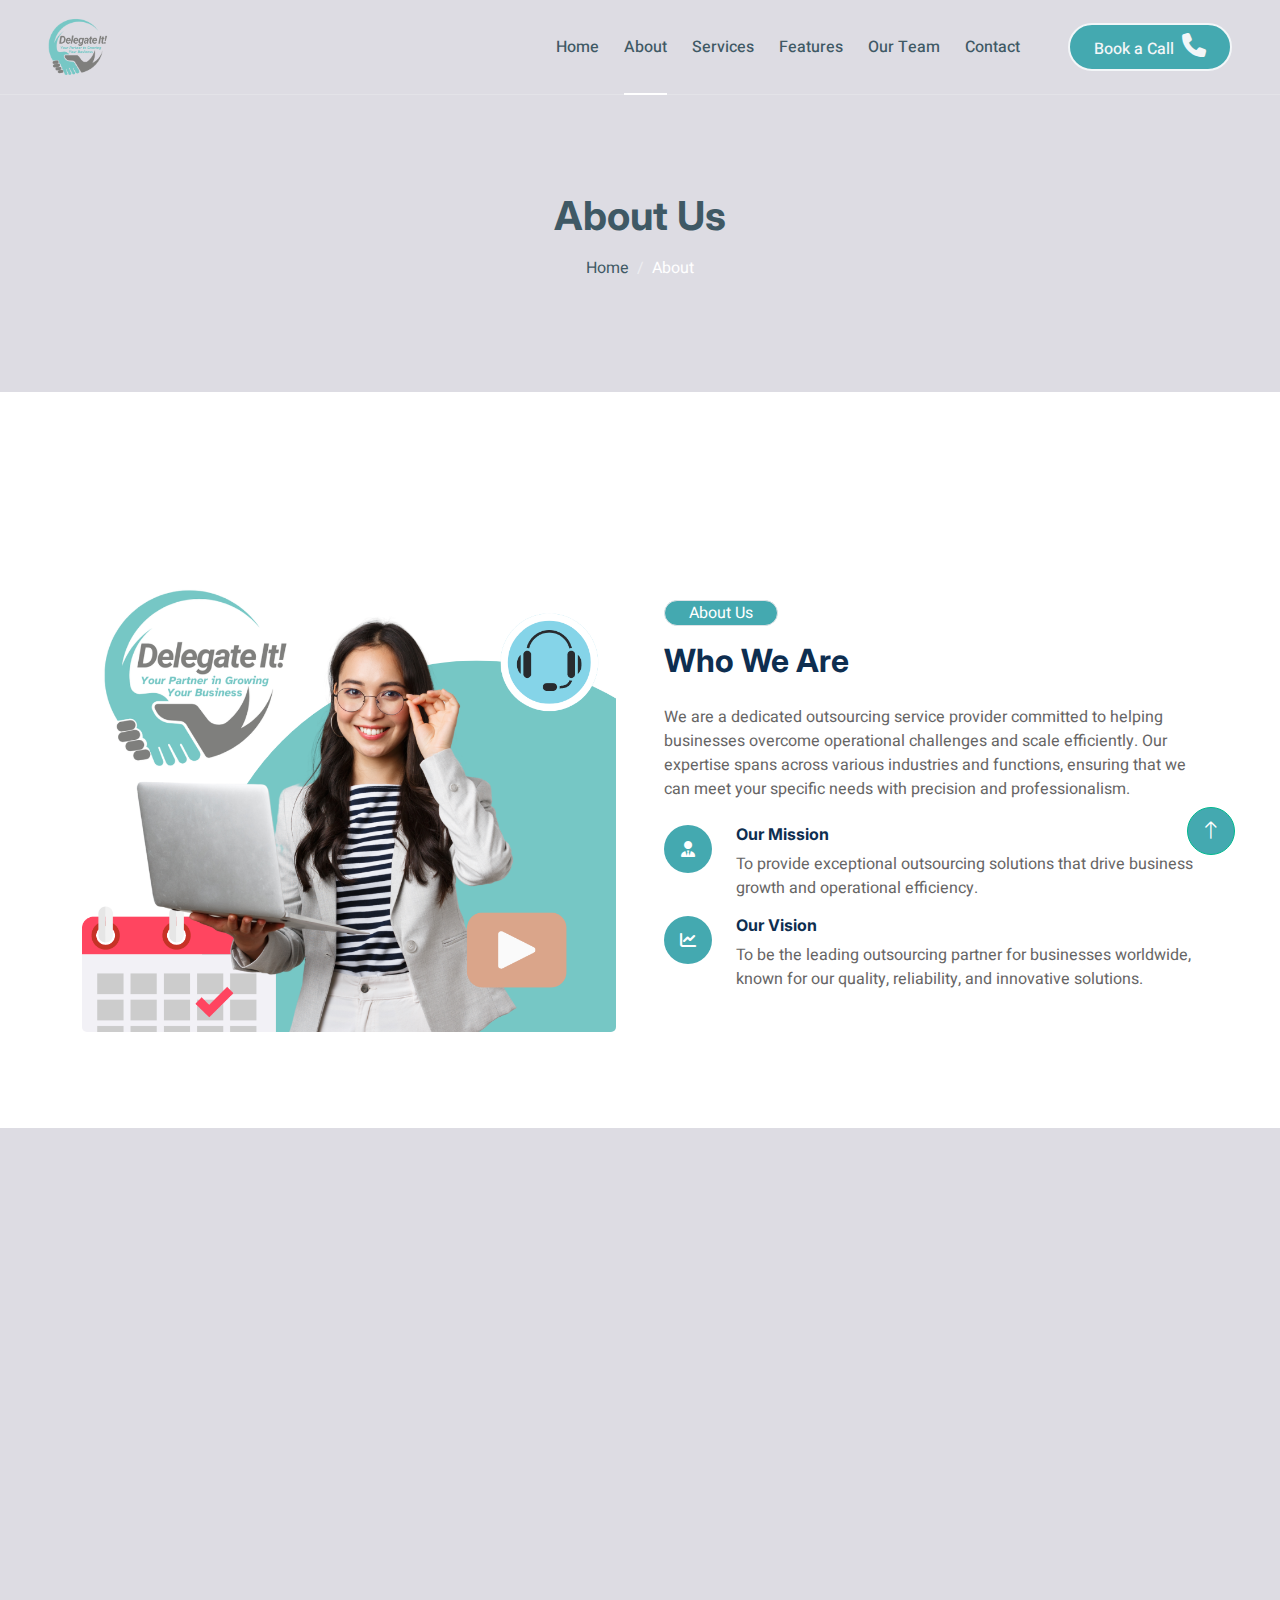
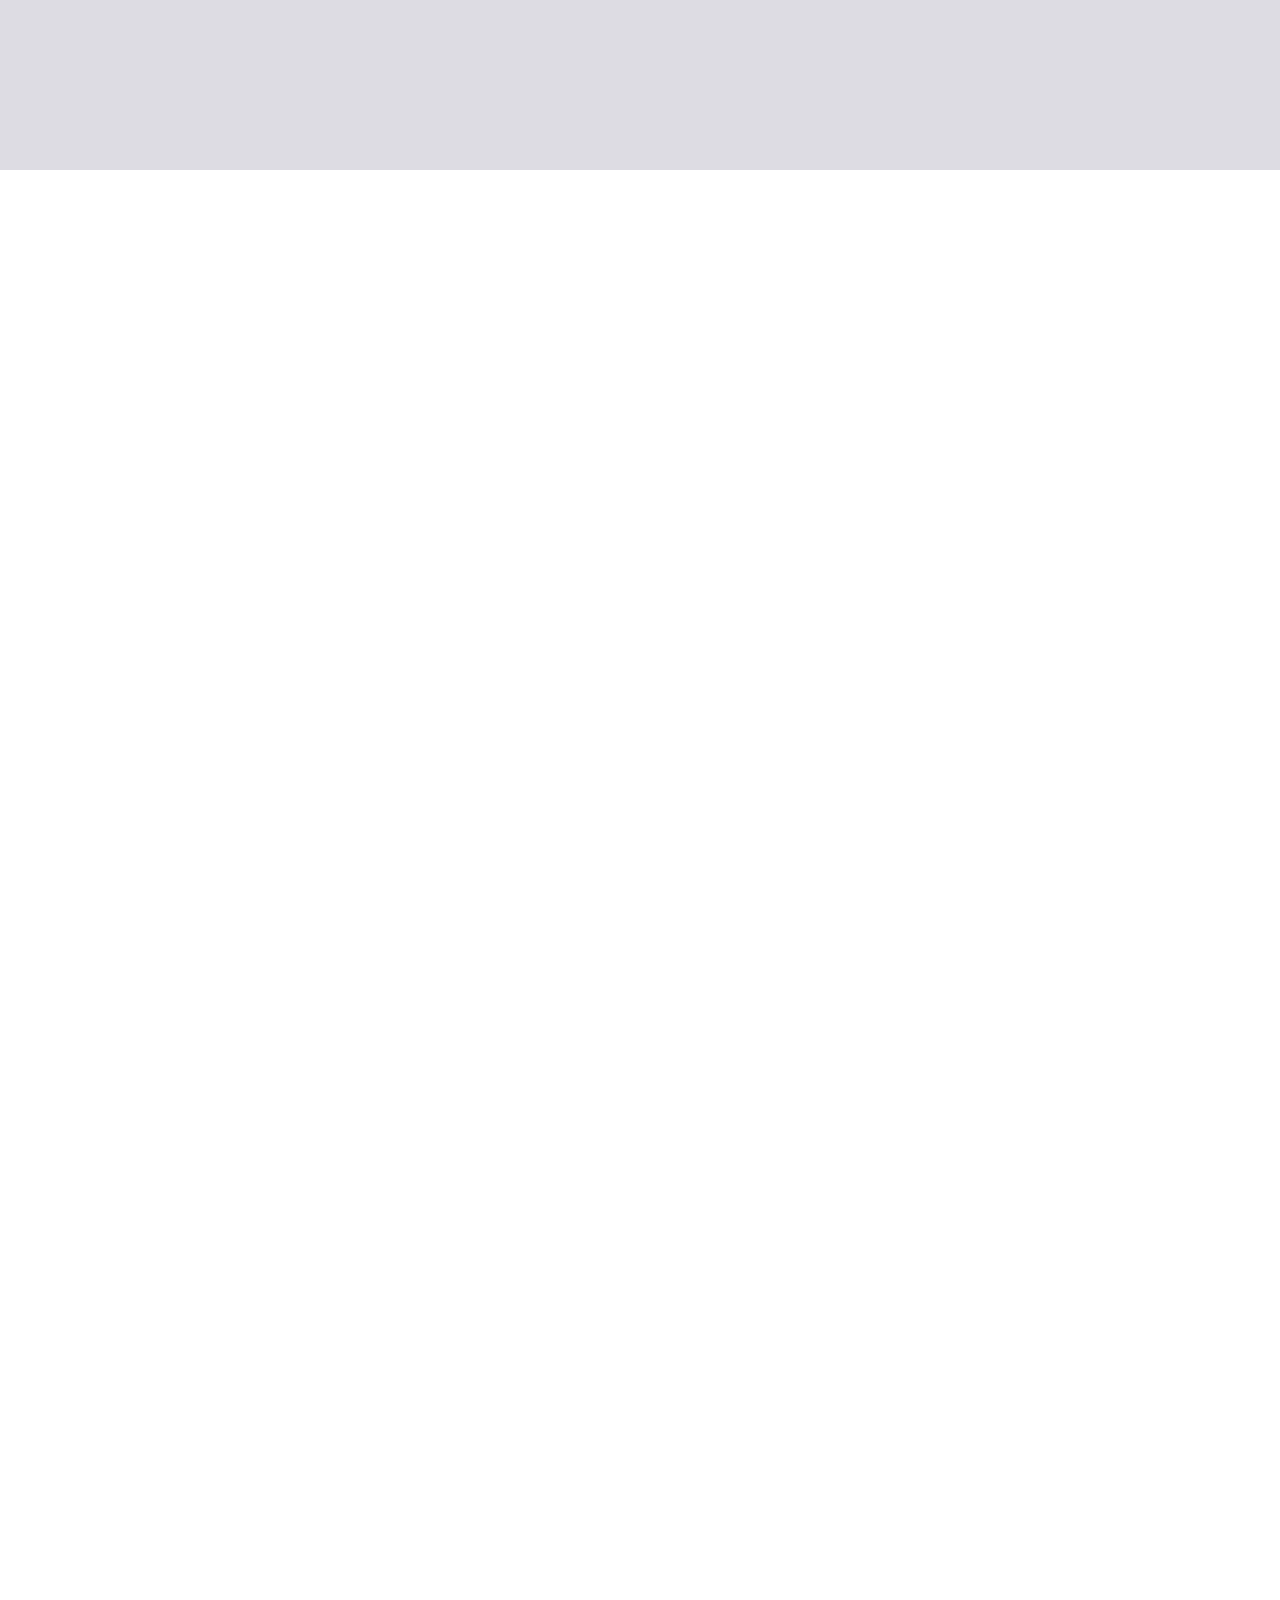
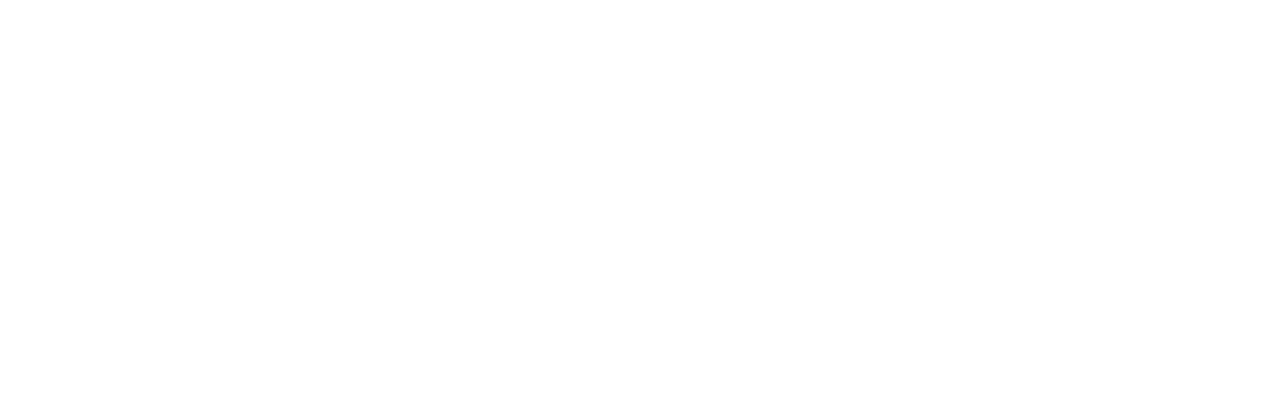
==== commit 3748e53f: "navigation" ====
--- a/about.html
+++ b/about.html
@@ -58,7 +58,7 @@
                         <a href="index.html#about-section" class="nav-item nav-link active"><span class="hc-dark">About</span></a>
                         <a href="index.html#services-section" class="nav-item nav-link"><span class="hc-dark">Services</span></a>
                         <a href="index.html#features-section" class="nav-item nav-link "><span class="hc-dark">Features</span></a>
-                        <a href="index.html#team-section" class="nav-item nav-link"><span class="hc-dark">Out Team</span></a>
+                        <a href="index.html#team-section" class="nav-item nav-link"><span class="hc-dark">Our Team</span></a>
                         <!--<div class="nav-item dropdown">
                             <a href="#" class="nav-link dropdown-toggle" data-bs-toggle="dropdown">Pages</a>
                             <div class="dropdown-menu m-0">
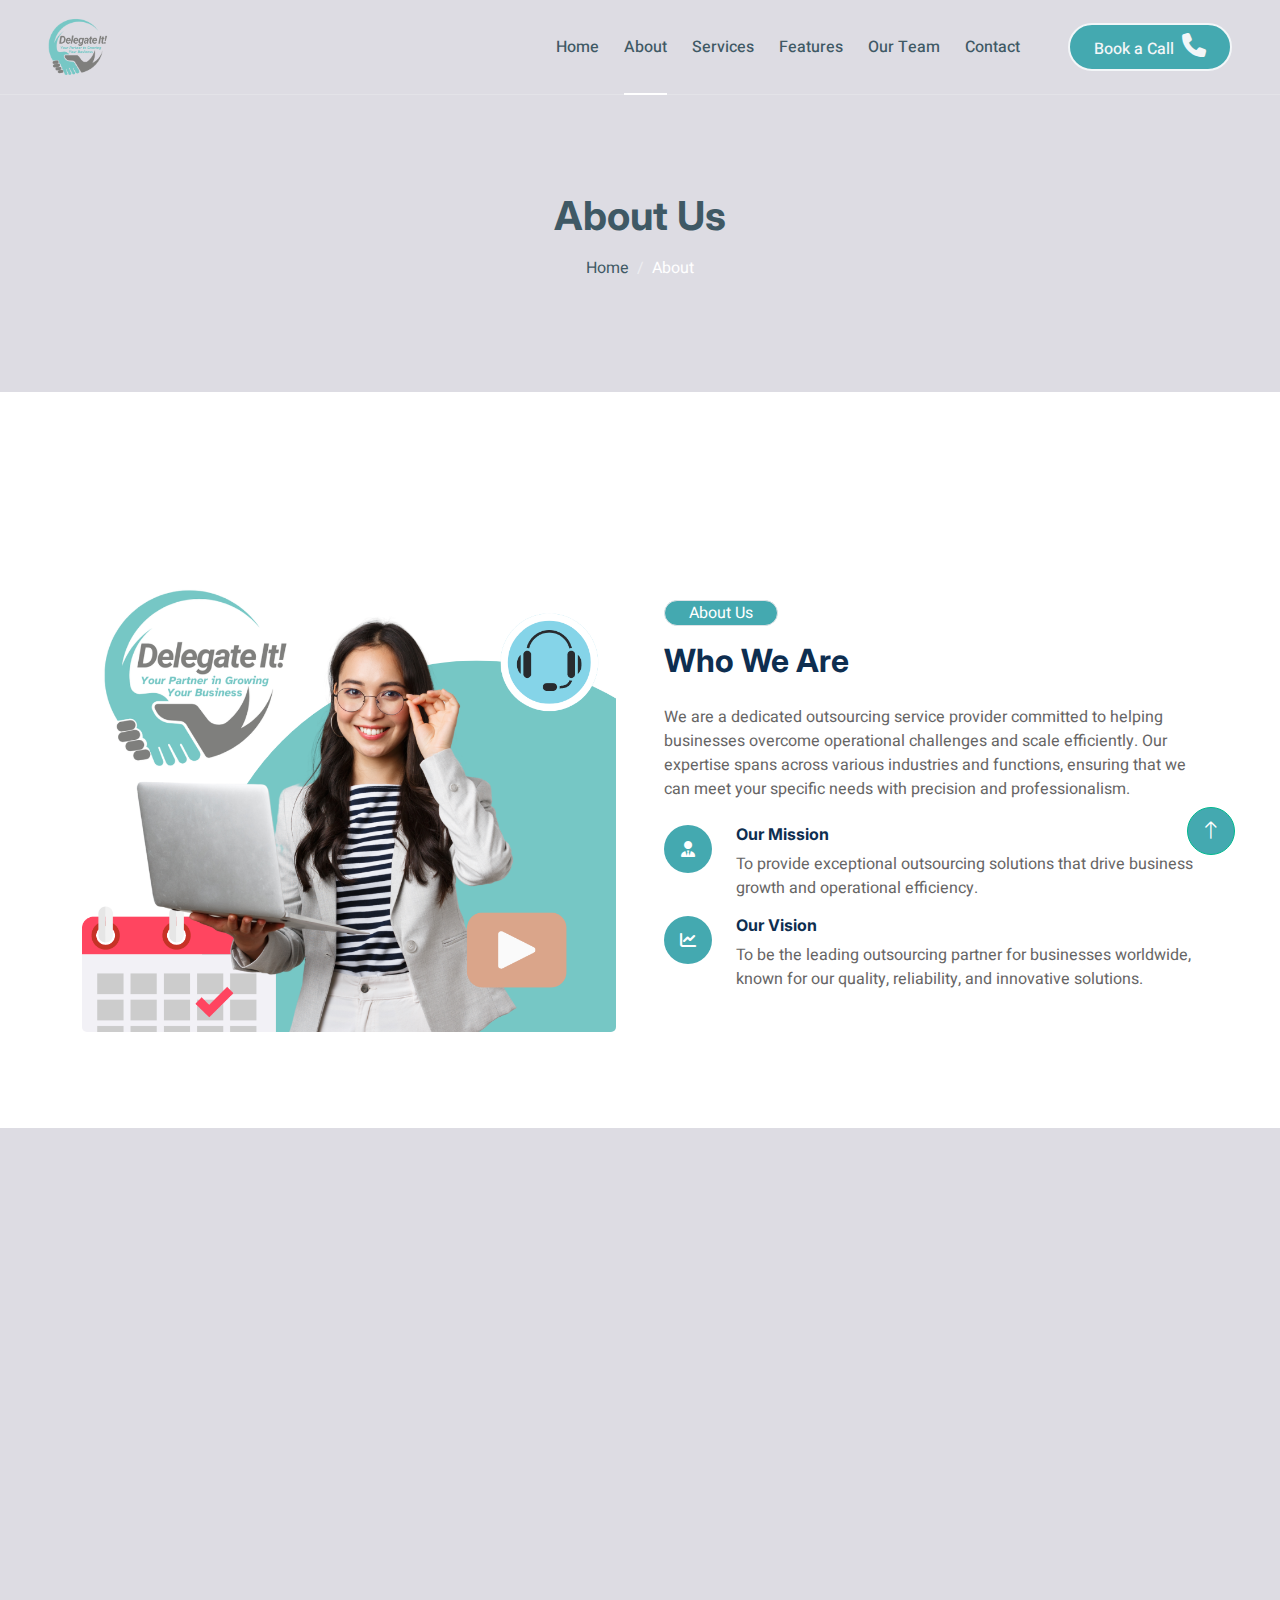
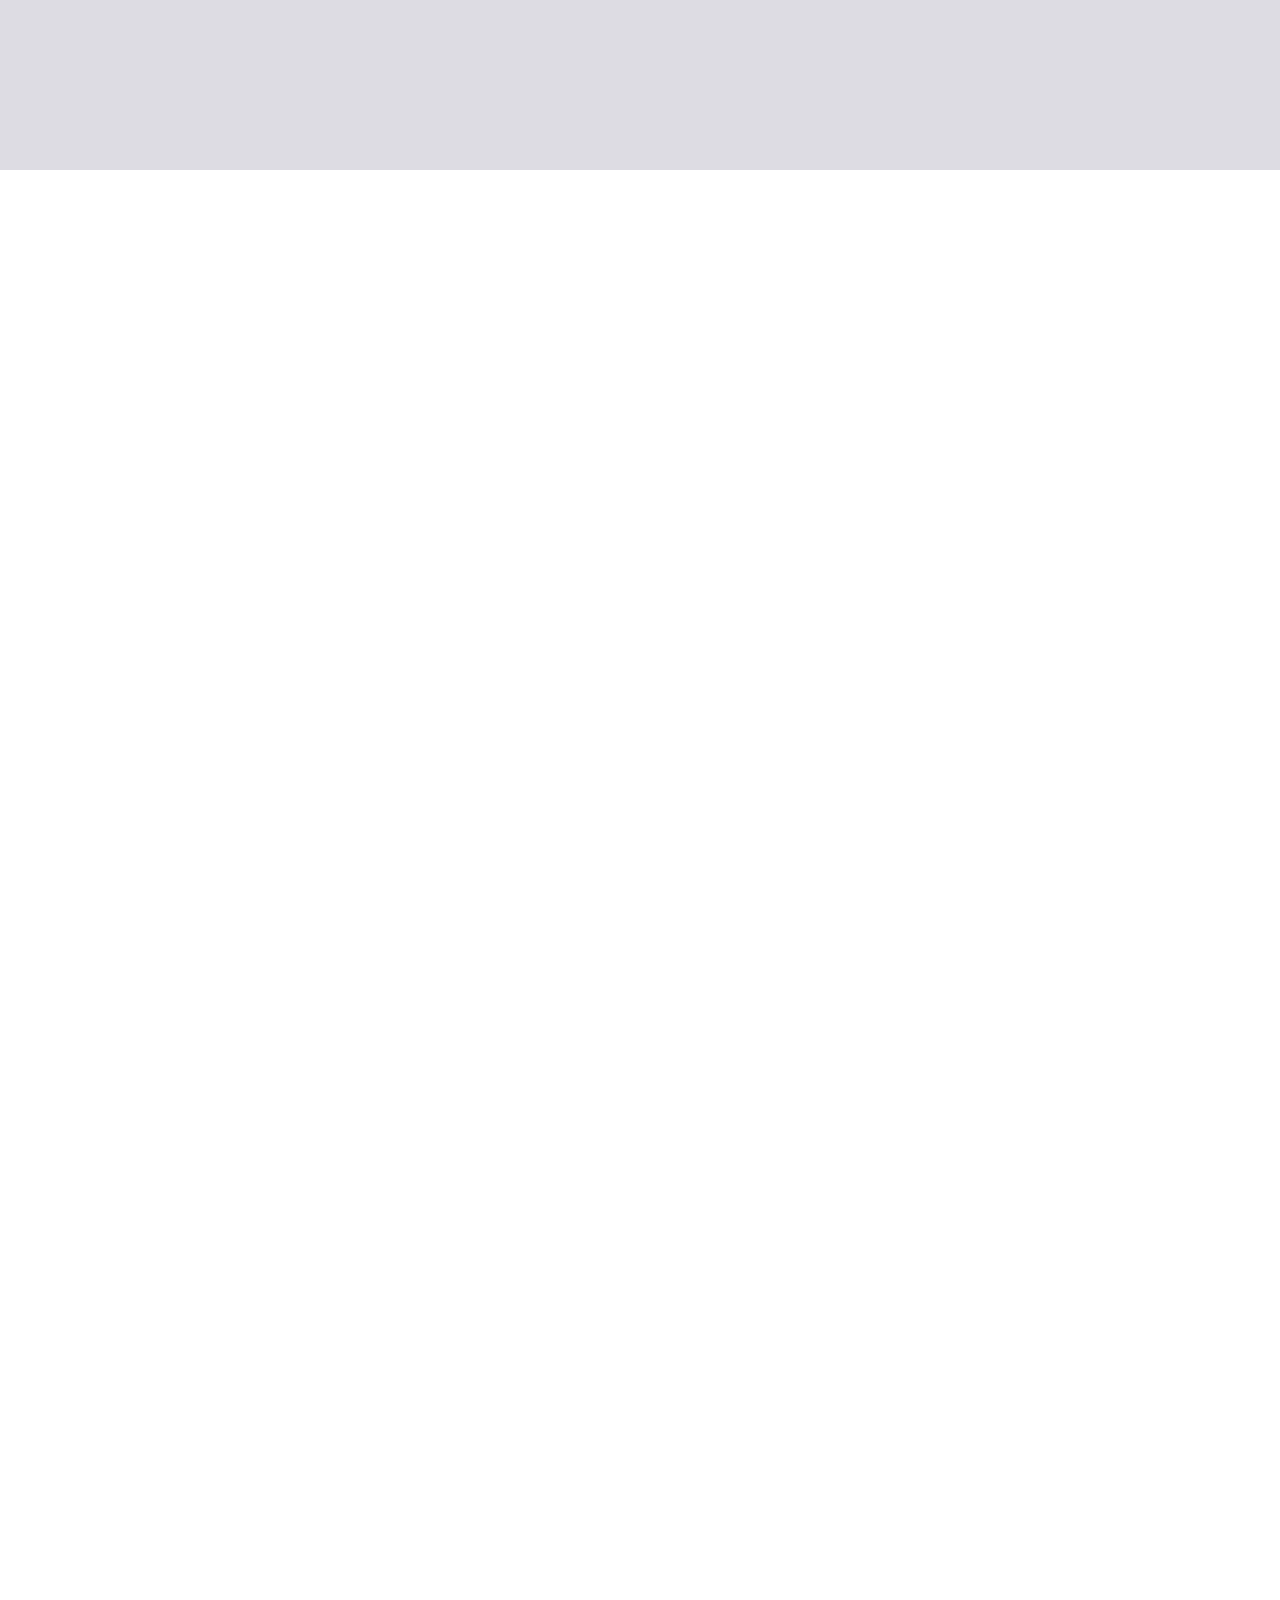
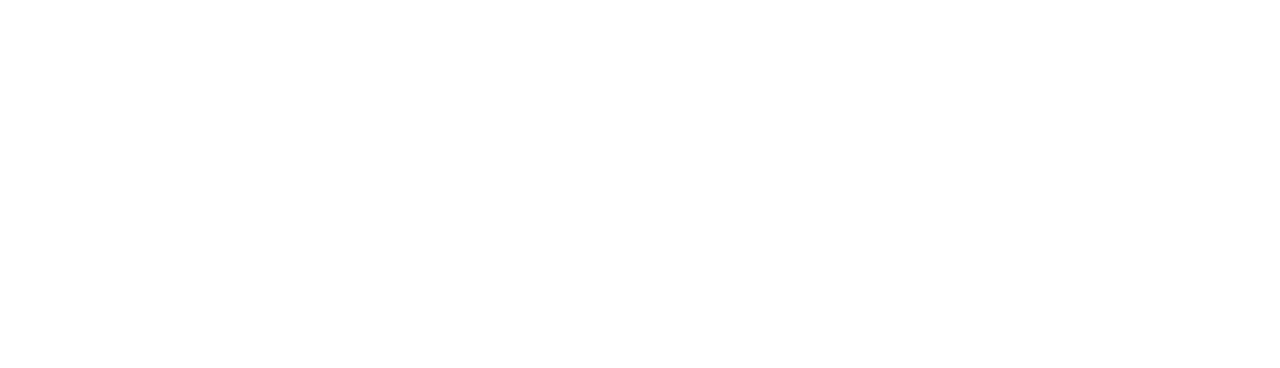
==== commit 226c467f: "added new team member" ====
--- a/about.html
+++ b/about.html
@@ -211,7 +211,7 @@
                     <h2 class="mb-5">Meet Our Team Members</h2>
                 </div>
                 <div class="row g-4 justify-content-center">
-                    <div class="col-lg-4 col-md-6 wow fadeInUp" data-wow-delay="0.1s">
+                    <div class="col-lg-3 col-md-6 wow fadeInUp" data-wow-delay="0.1s">
                         <div class="team-item ">
                             <h5>Marjorie May U. Teh</h5>
                             <p class="mb-4">CEO | Founder</p>
@@ -222,7 +222,7 @@
                             </div>
                         </div>
                     </div>
-                    <div class="col-lg-4 col-md-6 wow fadeInUp" data-wow-delay="0.1s">
+                    <div class="col-lg-3 col-md-6 wow fadeInUp" data-wow-delay="0.1s">
                         <div class="team-item">
                             <h5>Phillip Tan</h5>
                             <p class="mb-4">Operations Consultant</p>
@@ -233,7 +233,18 @@
                             </div>
                         </div>
                     </div>
-                    <div class="col-lg-4 col-md-6 wow fadeInUp" data-wow-delay="0.3s">
+                    <div class="col-lg-3 col-md-6 wow fadeInUp" data-wow-delay="0.3s">
+                        <div class="team-item">
+                            <h5>Teresa Rhodes</h5>
+                            <p class="mb-4">Accounts Coordinator</p>
+                            <img class="img-fluid rounded-circle w-100 mb-4" src="img/team/Teresa Rhodes - placeholder.jpg" alt="">
+                            <div class="d-flex justify-content-center">
+                                <a class="btn btn-square text-primary bg-white m-1" href=""><i class="fab fa-facebook-f"></i></a>
+                                <a class="btn btn-square text-primary bg-white m-1" href="https://www.linkedin.com/in/teresa-rhodes-1357ba8b/"><i class="fab fa-linkedin-in"></i></a>
+                            </div>
+                        </div>
+                    </div>
+                    <div class="col-lg-3 col-md-6 wow fadeInUp" data-wow-delay="0.3s">
                         <div class="team-item">
                             <h5>Marvin Intos</h5>
                             <p class="mb-4">Business Development Manager</p>
@@ -303,8 +314,8 @@
                         <div class="col-lg-6 wow zoomIn mb-3" data-wow-delay="0.1s">
                             <img class="img-fluid rounded" src="img/small_header_logo.png">
                         </div>
-                        
-                        <p><i class="fa fa-map-marker-alt me-3"></i>Central Park Davao City, Philippines</p>
+                        <p><i class="fa fa-map-marker-alt me-3"></i>Henderson, Nevada, United States</p>
+                        <p><i class="fa fa-phone me-3"></i>+ (801) 648-4058</p>
                         <!--<p><i class="fa fa-envelope me-3"></i>marjorie@youcandelegate.com</p>-->
                         <div class="d-flex pt-2">
                             <a class="btn btn-outline-light bg-teal btn-social" href=""><i class="fab fa-twitter"></i></a>
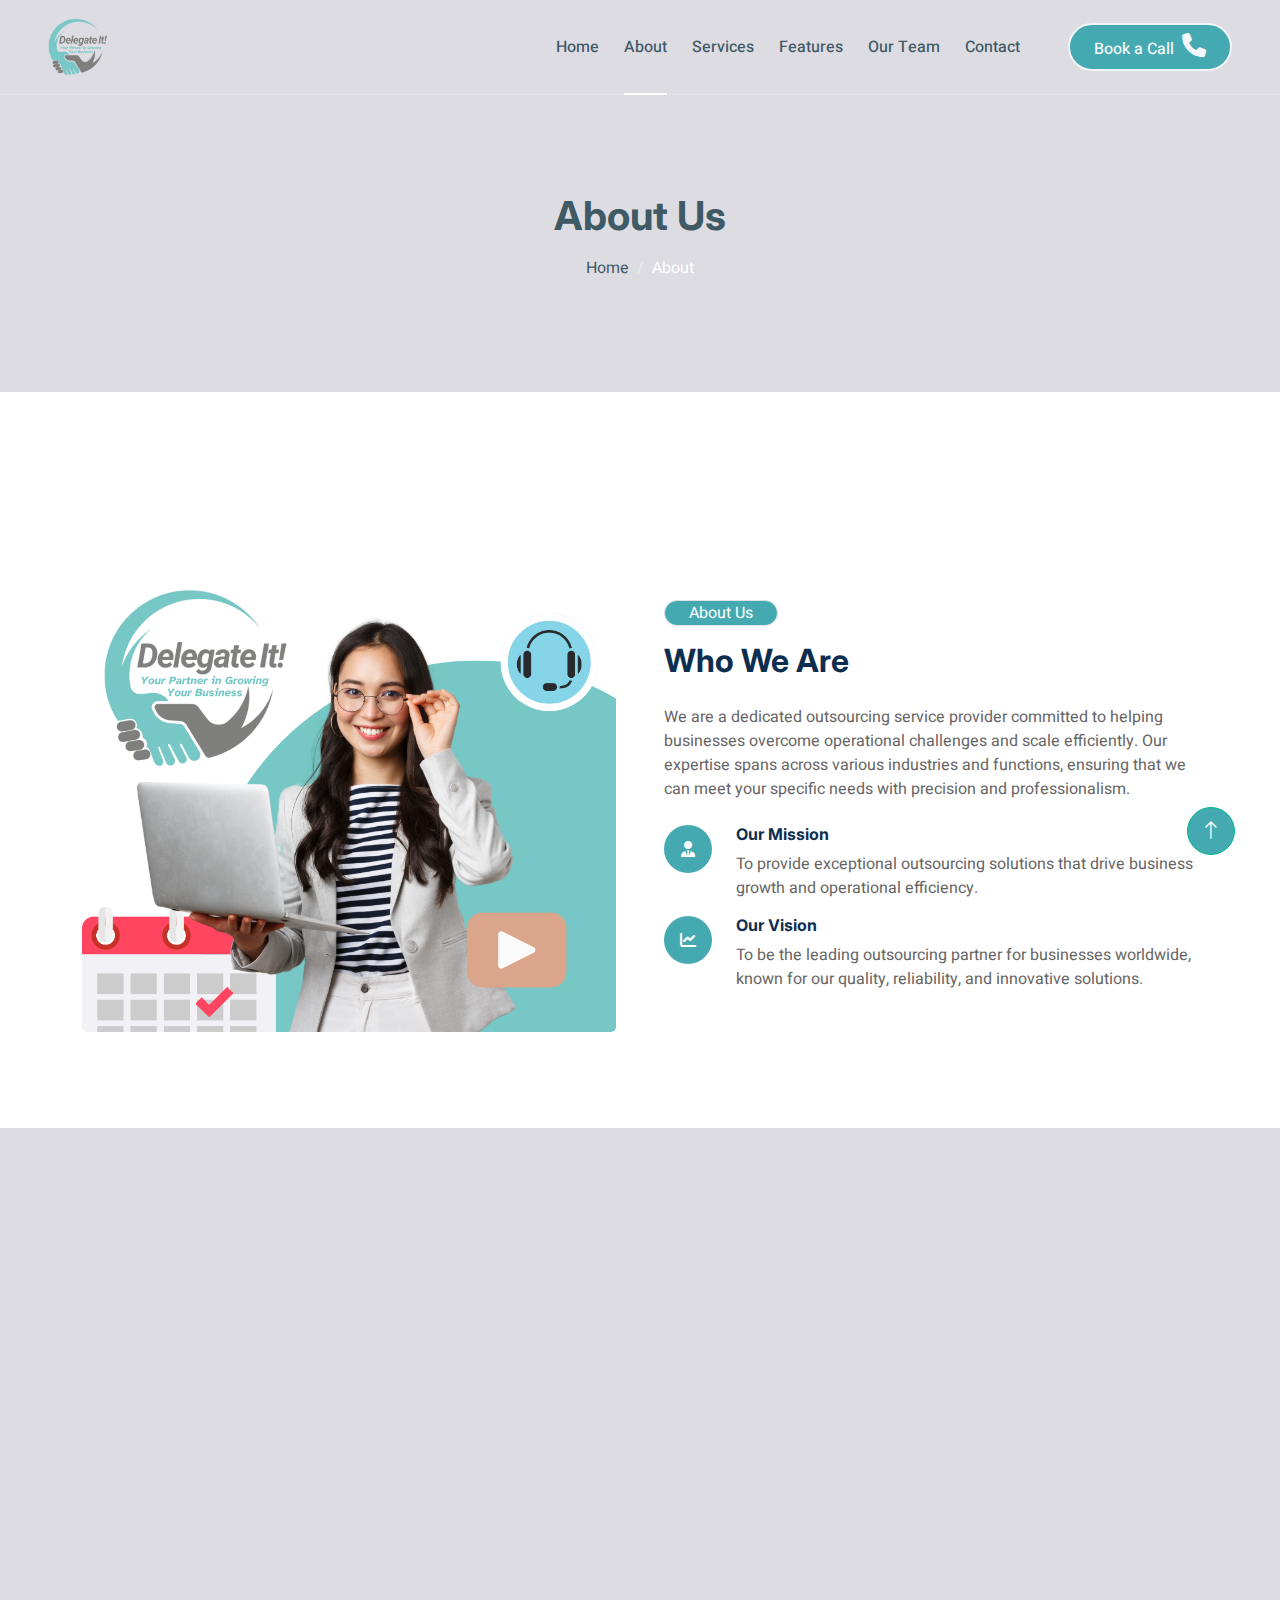
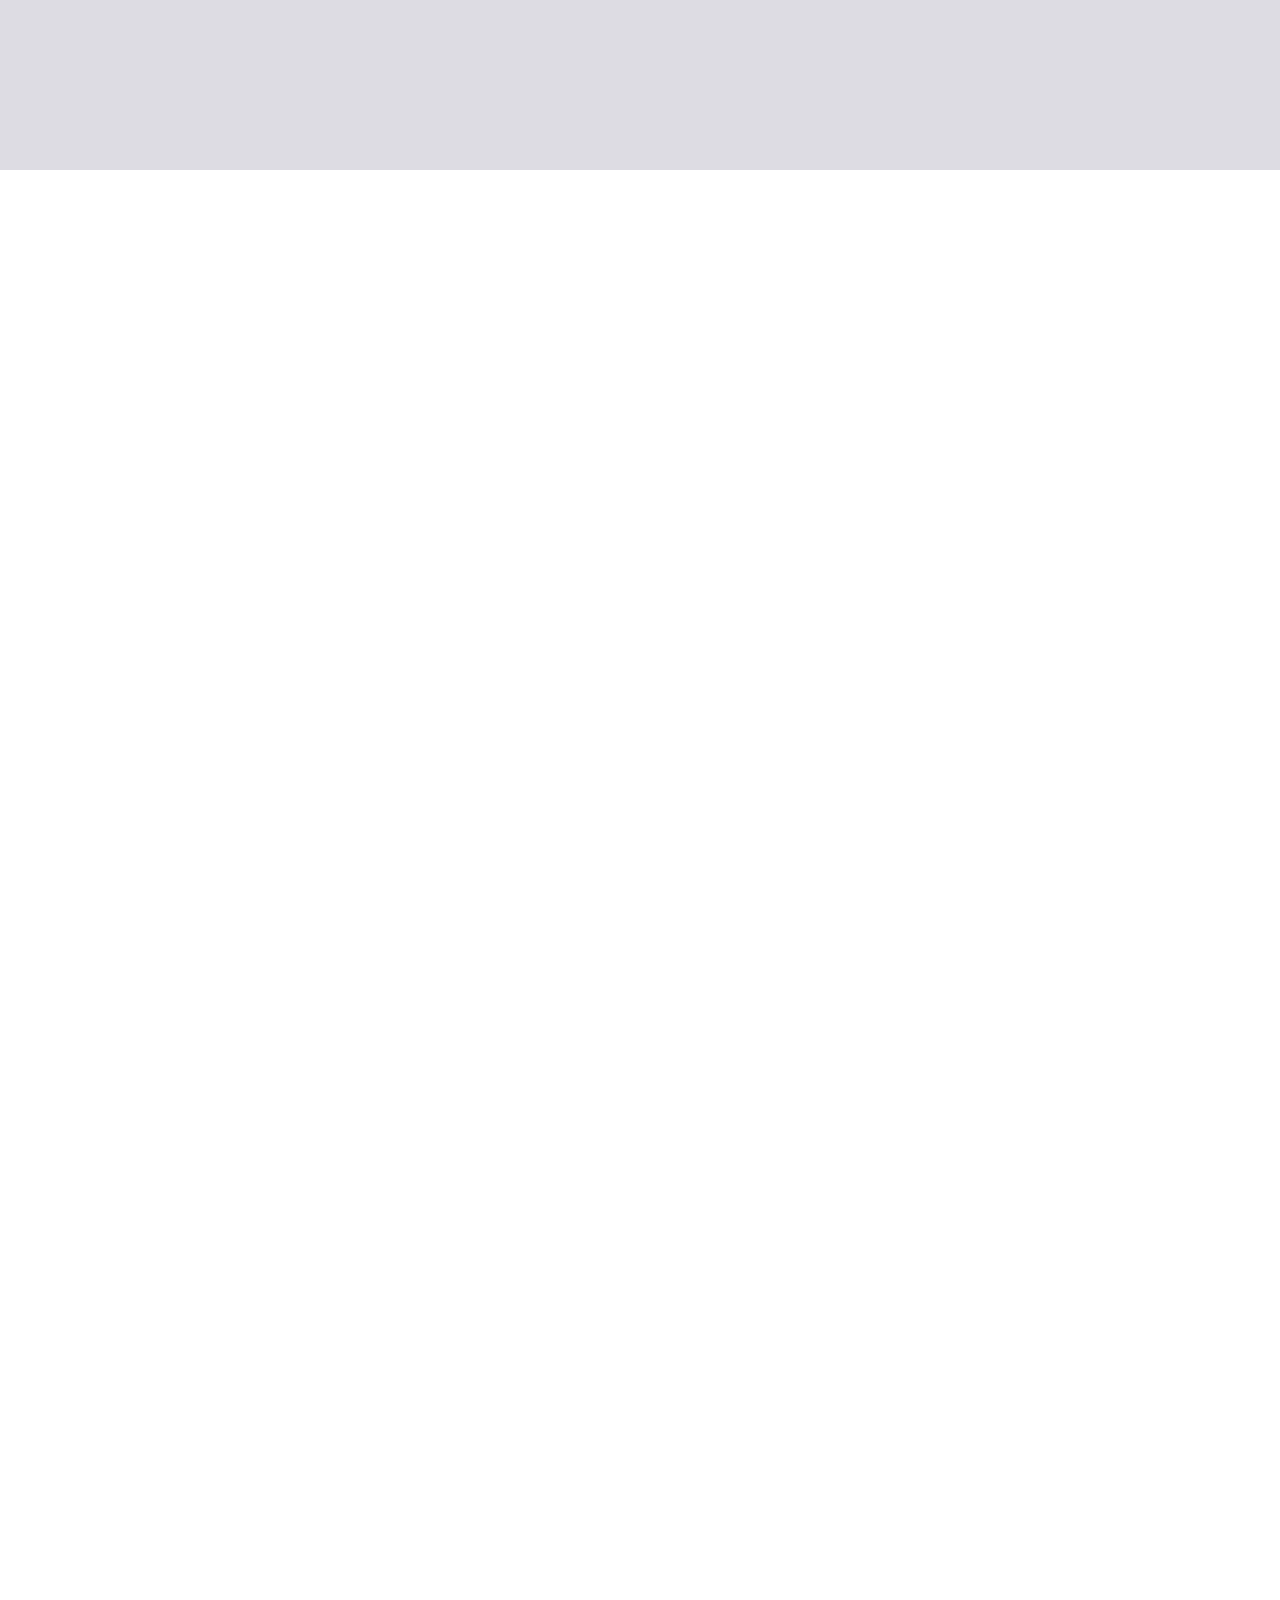
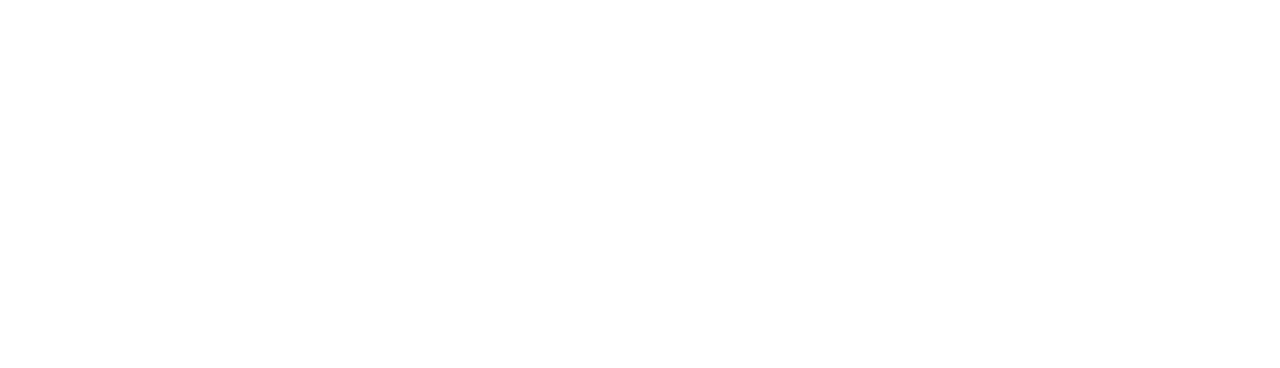
==== commit ff893a83: "Added real headshot image of teresa rhodes" ====
--- a/about.html
+++ b/about.html
@@ -237,7 +237,7 @@
                         <div class="team-item">
                             <h5>Teresa Rhodes</h5>
                             <p class="mb-4">Accounts Coordinator</p>
-                            <img class="img-fluid rounded-circle w-100 mb-4" src="img/team/Teresa Rhodes - placeholder.jpg" alt="">
+                            <img class="img-fluid rounded-circle w-100 mb-4" src="img/team/Teresa Rhodes.png" alt="">
                             <div class="d-flex justify-content-center">
                                 <a class="btn btn-square text-primary bg-white m-1" href=""><i class="fab fa-facebook-f"></i></a>
                                 <a class="btn btn-square text-primary bg-white m-1" href="https://www.linkedin.com/in/teresa-rhodes-1357ba8b/"><i class="fab fa-linkedin-in"></i></a>
